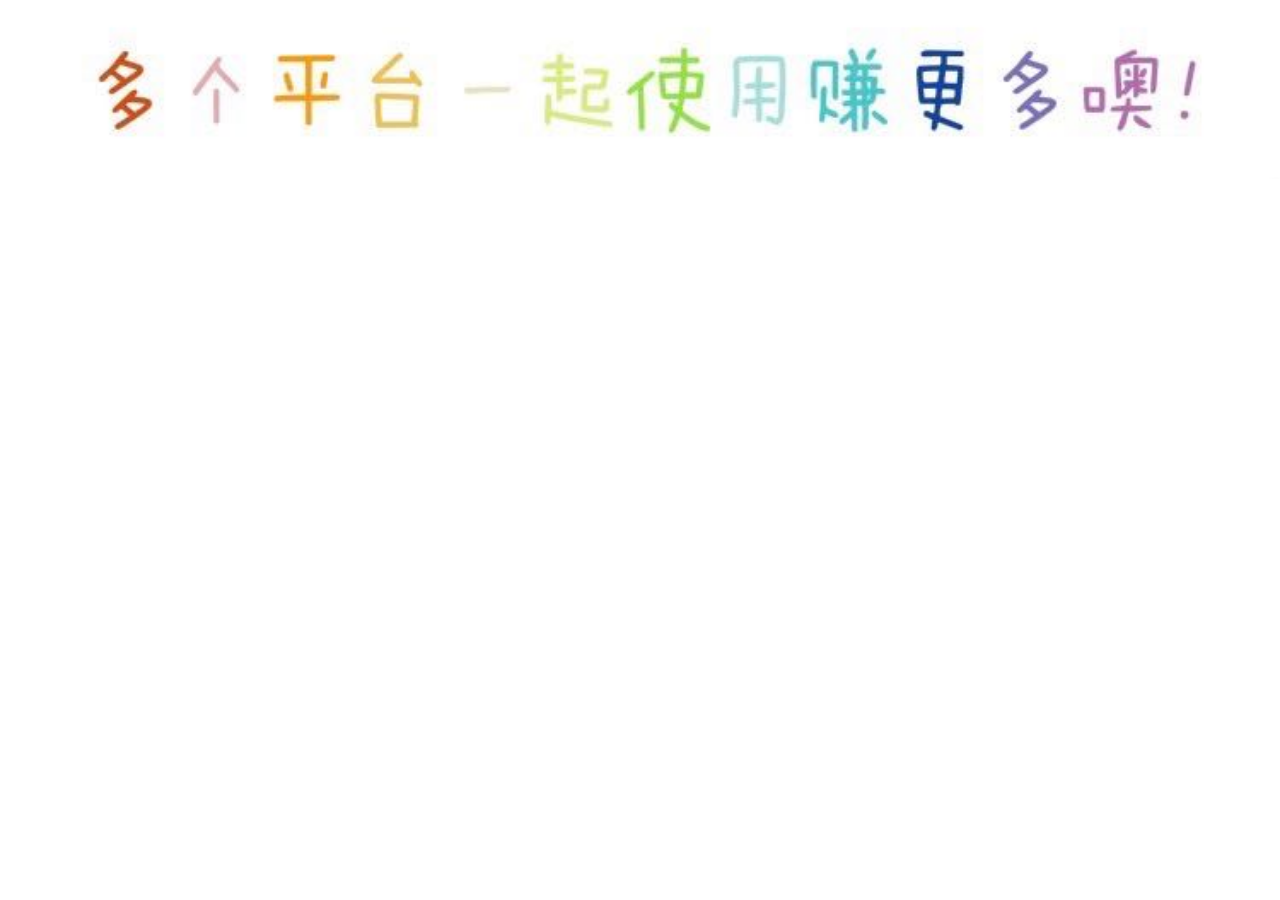
==== index.html @ c2d0e267 "'完成'" ====
<!DOCTYPE html>
<html lang="en">

<head>
  <meta charset="UTF-8">
  <meta name="viewport" content="width=device-width, initial-scale=1.0">
  <meta http-equiv="X-UA-Compatible" content="ie=edge">
  <title>安卓兼职</title>
  <script>
    var html = document.querySelector("html");
    html.style.fontSize = html.offsetWidth / 10 + "px";
    addEventListener("resize", function () {
      html.style.fontSize = html.offsetWidth / 10 + "px";
    }, false);
  </script>
  <link rel="stylesheet" href="./css/style.css">
</head>

<body>
  <img class="top" src="./top.jpg" alt="">
  <ul id="list">
  </ul>
</body>

</html>
<script src="./data.js"></script>
<script>
  console.log(data().AndroidData, data().IOSData)
  window.onload = function () {
    // 判断是安卓打开还是IOS
    var u = navigator.userAgent;
    var isAndroid = u.indexOf('Android') > -1 || u.indexOf('Adr') > -1; //android终端
    var isiOS = !!u.match(/\(i[^;]+;( U;)? CPU.+Mac OS X/); //ios终端
    var list = document.getElementById('list');
    var listData = [];
    if (isAndroid) {
      listData = data().AndroidData
      document.getElementsByTagName("title")[0].innerText = "安卓兼职"
    } else if (isiOS) {
      listData = data().IOSData
      document.getElementsByTagName("title")[0].innerText = "苹果兼职"
    }

    var _html = '';
    for (var i = 0; i < listData.length; i++) {
      _html += '<li>'
      _html += '<a href="' + listData[i].href + '">'
      _html += '<img src="' + listData[i].img + '" alt="图片">'
      // _html += '<img src="https://timgsa.baidu.com/timg?image&quality=80&size=b9999_10000&sec=1534355922867&di=c609740dca0ef601d4db0fa4c87760b3&imgtype=0&src=http%3A%2F%2Fwww.shiwanpingtai.com%2Fupload%2Fimg%2F2016%2F07%2F22%2F579215df86d9a.jpg" alt="图片">'
      _html += '<div class="center">'
      _html += '<div class="name">' + listData[i].name + '</div>'
      if (listData[i].describe) {
        _html += '<div class="describe">' + listData[i].describe + '</div>'
      }
      _html += '</div>'
      _html += '<div class="btn" data-href="' + listData[i].href + '">进入</div>'
      _html += '</a>'
      _html += '</li>'
    }
    list.innerHTML = _html
  }
</script>
---- css/style.css ----
* {
  margin: 0;
  padding: 0;
  box-sizing: border-box;
  list-style: none;
}
a,
a:hover,
a:visited,
a:active,
a:link {
  text-decoration: none;
  color: #fff;
  -webkit-tap-highlight-color: transparent;
  -webkit-tap-highlight-color: rgba(0, 0, 0, 0);
}
.top {
  width: 100%;
}
#list {
  background-color: #fff;
  padding-left: 0.37333333rem;
  padding-right: 0.37333333rem;
  padding-bottom: 0.8rem;
}
#list li a {
  display: flex;
  justify-content: space-between;
  padding-top: 0.26666667rem;
  padding-bottom: 0.26666667rem;
  border-bottom: 1px solid #eee;
}
#list li a img {
  width: 1.33333333rem;
  height: 1.33333333rem;
  margin-right: 6px;
}
#list li a .center {
  flex: 1;
}
#list li a .center .name {
  color: #222;
  font-weight: 700;
  font-size: 0.4rem;
}
#list li a .center .describe {
  font-size: 0.32rem;
  color: #999;
}
#list li a .btn {
  transform: translateY(20%);
  height: 0.88rem;
  line-height: 0.88rem;
  border-radius: 0.16rem;
  padding-left: 0.53333333rem;
  padding-right: 0.53333333rem;
  color: #fff;
  background-color: green;
  font-size: 0.37333333rem;
}
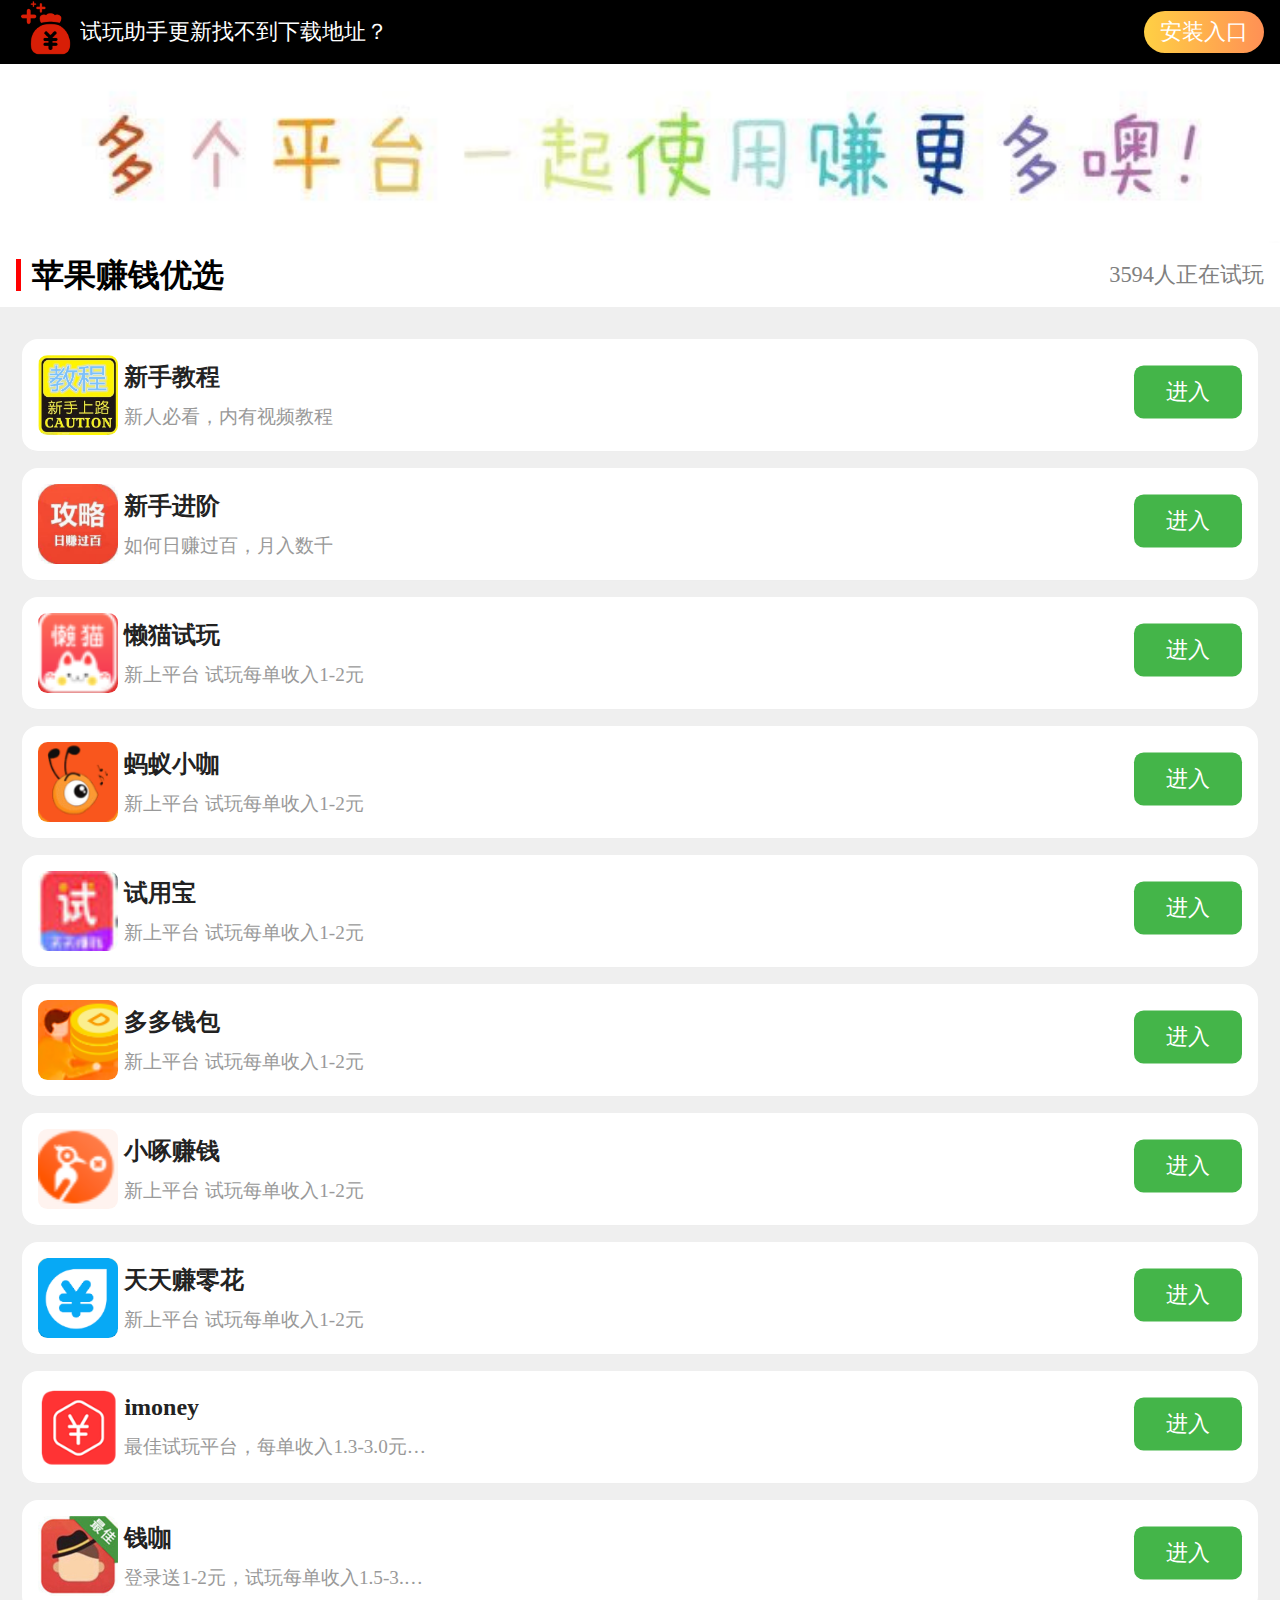
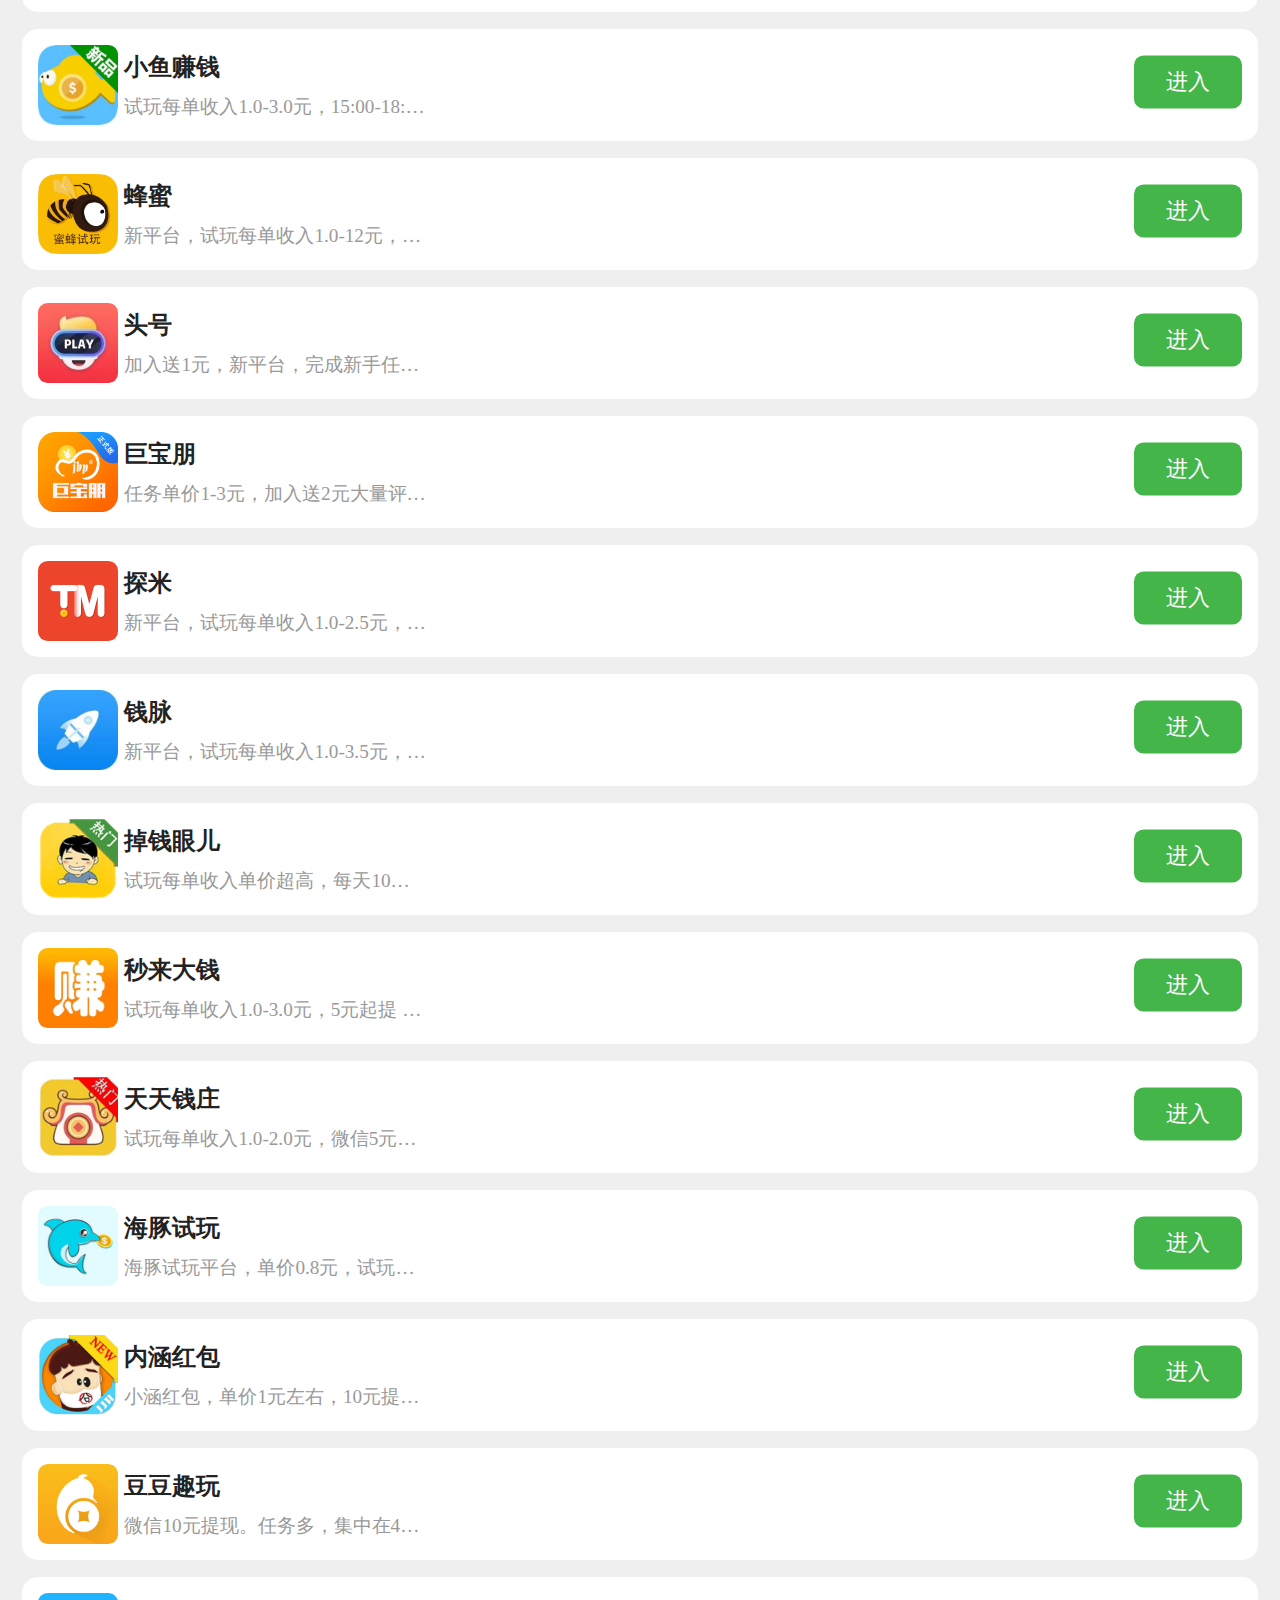
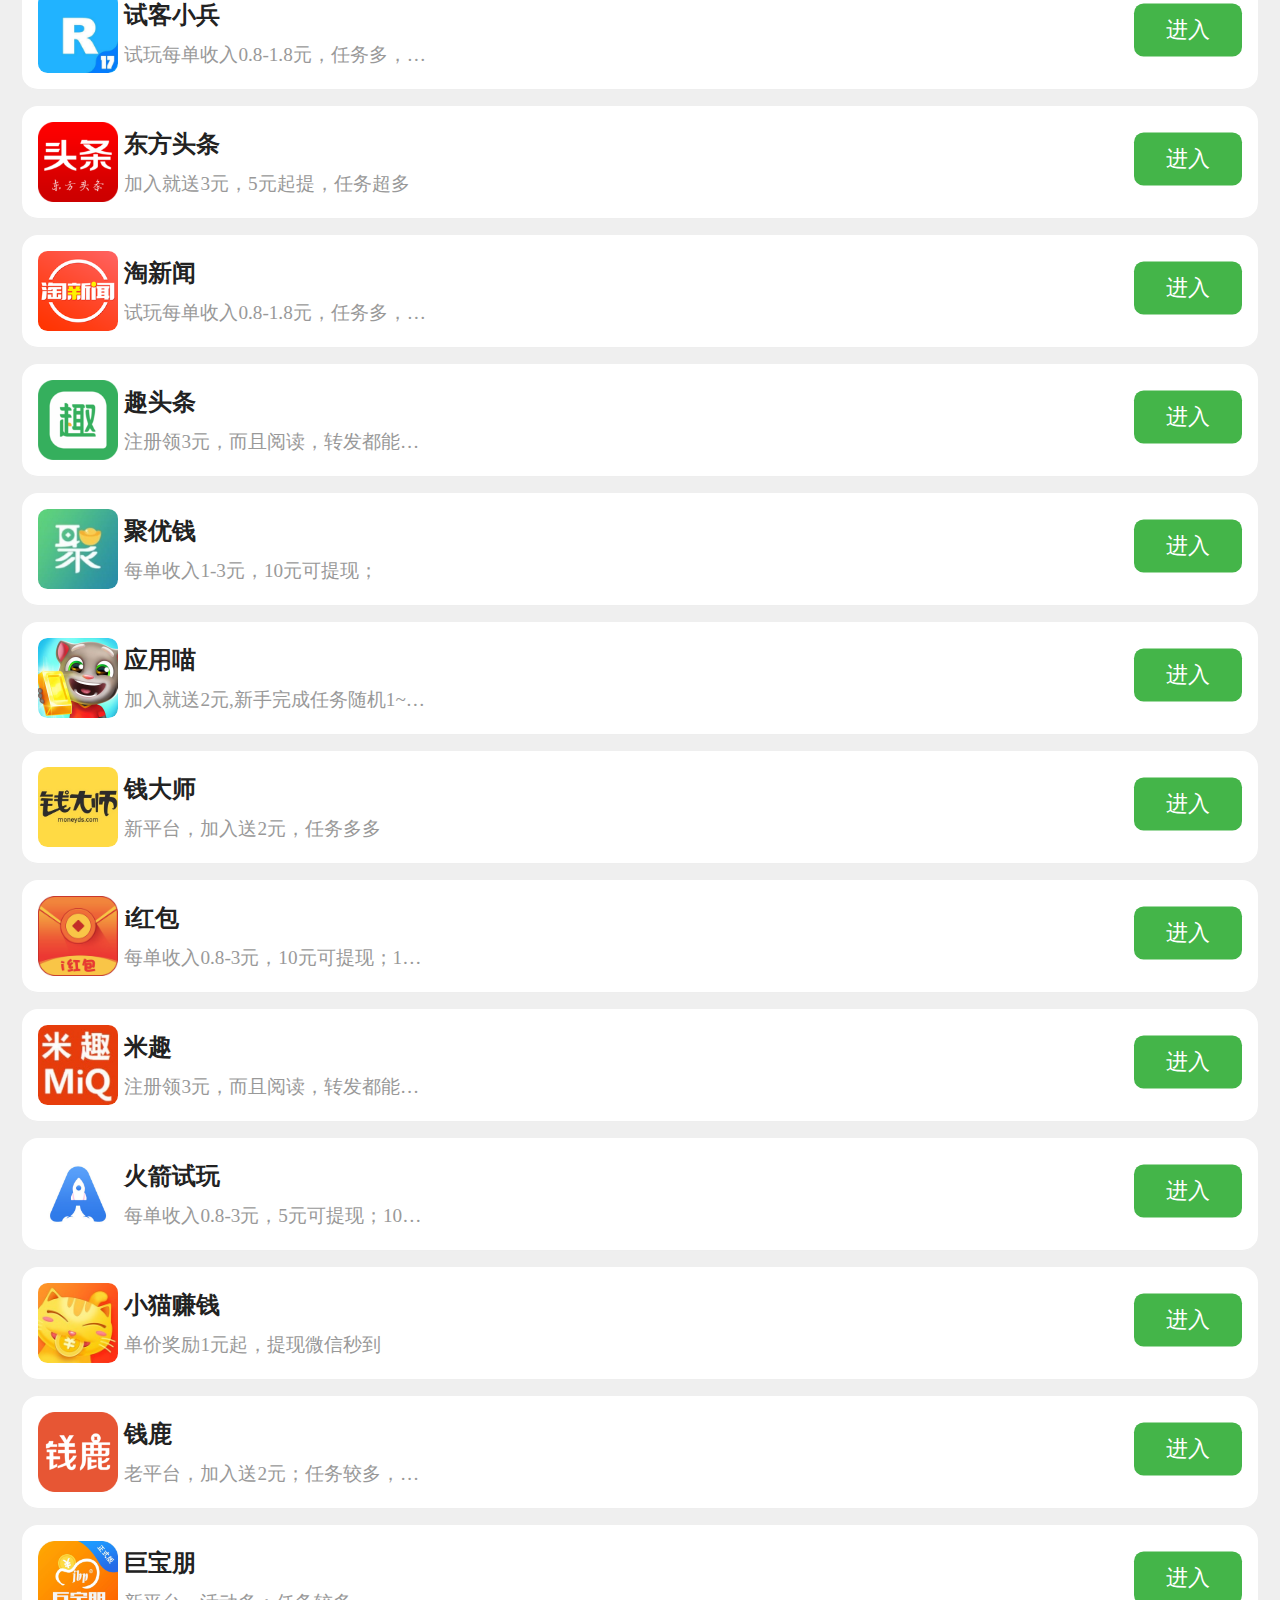
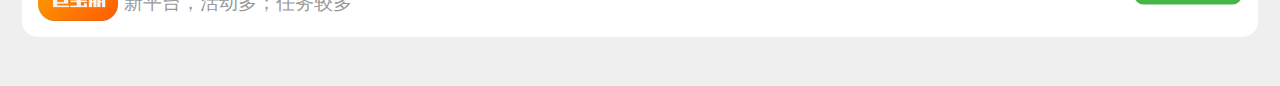
==== commit e8c37dcc: "提交" ====
--- a/index.html
+++ b/index.html
@@ -3,21 +3,51 @@
 
 <head>
   <meta charset="UTF-8">
-  <meta name="viewport" content="width=device-width, initial-scale=1.0">
-  <meta http-equiv="X-UA-Compatible" content="ie=edge">
+  <meta http-equiv="X-UA-Compatible" content="IE=edge">
+  <meta class="viewport" name="viewport"
+        content="width=device-width, initial-scale=1.0, maximum-scale=1.0, user-scalable=0">
+  <meta http-equiv="Cache-Control" content="no-cache, no-store, must-revalidate" />
+  <meta http-equiv="Pragma" content="no-cache" />
+  <meta http-equiv="Expires" content="0" />
+  <link rel="shortcut icon" href="./favicon.ico" type="image/x-icon">
   <title>安卓兼职</title>
   <script>
     var html = document.querySelector("html");
-    html.style.fontSize = html.offsetWidth / 10 + "px";
+    var fontSize = html.offsetWidth / 10 < 60 ? html.offsetWidth / 10 : 60
+    html.style.fontSize = fontSize + "px";
     addEventListener("resize", function () {
-      html.style.fontSize = html.offsetWidth / 10 + "px";
+      var fontSize = html.offsetWidth / 10 < 60 ? html.offsetWidth / 10 : 60
+      html.style.fontSize = fontSize + "px";
     }, false);
   </script>
   <link rel="stylesheet" href="./css/style.css">
 </head>
 
 <body>
+  <div class="guideBox" id="guideBox">
+    <img src="./images/shut.png" class="shut" id="shut">
+    <img src="./images/t.jpg" class="guideImg">
+  </div>
+  <div class="cus-top-notice cus-clearfix">
+    <img src="./images/logo.png" class="cus-tn-left">
+    <div class="cus-tn-notices marquee_1">
+      <ul id="ul" style="position: relative; width: auto; height: 9999px; top: 0px;transition: all 0.6s;">
+        <li style="float: none;"><a href="#" class="ellipsis">试玩助手更新找不到下载地址？</a></li>
+        <li style="float: none;"><a href="#" class="ellipsis">试玩助手无法信任打开怎么办？</a></li>
+        <li style="float: none;"><a href="#" class="ellipsis">卸载重新安装一下助手即可！</a></li>
+        <li style="float: none;"><a href="#" class="ellipsis">请务必「保存网址」</a></li>
+        <li style="float: none;"><a href="#" class="ellipsis">以免入口变更无法进入！</a></li>
+      </ul>
+    </div>
+    <div class="cus-btn cus-tn-btn" id="addBtn">
+      安装入口
+    </div>
+  </div>
   <img class="top" src="./top.jpg" alt="">
+  <div class="title">
+    <div class="txt" id="titleTxt"></div>
+    <div class="number" id="number"></div>
+  </div>
   <ul id="list">
   </ul>
 </body>
@@ -25,7 +55,6 @@
 </html>
 <script src="./data.js"></script>
 <script>
-  console.log(data().AndroidData, data().IOSData)
   window.onload = function () {
     // 判断是安卓打开还是IOS
     var u = navigator.userAgent;
@@ -36,9 +65,16 @@
     if (isAndroid) {
       listData = data().AndroidData
       document.getElementsByTagName("title")[0].innerText = "安卓兼职"
+      document.getElementById("titleTxt").innerText = "安卓赚钱优选"
+      document.getElementById("addBtn").style.display = 'none'
     } else if (isiOS) {
       listData = data().IOSData
       document.getElementsByTagName("title")[0].innerText = "苹果兼职"
+      document.getElementById("titleTxt").innerText = "苹果赚钱优选";
+    } else {
+      listData = data().IOSData
+      document.getElementsByTagName("title")[0].innerText = "苹果兼职"
+      document.getElementById("titleTxt").innerText = "苹果赚钱优选";
     }
 
     var _html = '';
@@ -46,17 +82,45 @@
       _html += '<li>'
       _html += '<a href="' + listData[i].href + '">'
       _html += '<img src="' + listData[i].img + '" alt="图片">'
-      // _html += '<img src="https://timgsa.baidu.com/timg?image&quality=80&size=b9999_10000&sec=1534355922867&di=c609740dca0ef601d4db0fa4c87760b3&imgtype=0&src=http%3A%2F%2Fwww.shiwanpingtai.com%2Fupload%2Fimg%2F2016%2F07%2F22%2F579215df86d9a.jpg" alt="图片">'
       _html += '<div class="center">'
       _html += '<div class="name">' + listData[i].name + '</div>'
       if (listData[i].describe) {
         _html += '<div class="describe">' + listData[i].describe + '</div>'
       }
+      // 打发的撒发
       _html += '</div>'
       _html += '<div class="btn" data-href="' + listData[i].href + '">进入</div>'
       _html += '</a>'
       _html += '</li>'
     }
     list.innerHTML = _html
+    var index = 0;
+    var height = document.getElementById("ul").children[0].clientHeight;
+    setInterval(function () {
+      index--
+      if (index == -5) {
+        index = 0;
+        document.getElementById("ul").style.transition = ""
+      } else if (index != -5) {
+        document.getElementById("ul").style.transition = "all 0.6s"
+      }
+      document.getElementById("ul").style.top = index * height + 'px'
+    }, 3000)
+    var guideBox = document.getElementById("guideBox");
+    document.getElementById("shut").onclick = function () {
+      guideBox.style.display = 'none';
+    }
+    document.getElementById("addBtn").onclick = function () {
+      guideBox.style.display = 'block';
+    }
+    var number = +localStorage.getItem("demoNumber") || 3591;
+    var numberDom = document.getElementById("number")
+    function sum(m, n) {
+      var num = Math.floor(Math.random() * (m - n) + n);
+      number += num;
+      numberDom.innerText = number + '人正在试玩'
+      localStorage.setItem("demoNumber", number)
+    }
+    sum(1, 10);
   }
 </script>--- a/css/style.css
+++ b/css/style.css
@@ -14,29 +14,118 @@
   -webkit-tap-highlight-color: transparent;
   -webkit-tap-highlight-color: rgba(0, 0, 0, 0);
 }
+.guideBox {
+  position: fixed;
+  top: 0;
+  left: 0;
+  width: 100%;
+  height: 100%;
+  background-color: #000;
+  z-index: 10;
+  display: none;
+}
+.guideBox .shut {
+  position: absolute;
+  top: 0.53333333rem;
+  right: 0.53333333rem;
+  width: 0.53333333rem;
+  height: 0.53333333rem;
+}
+.guideBox .guideImg {
+  width: 100%;
+}
+.cus-top-notice {
+  display: flex;
+  align-items: center;
+  padding-left: 0.26666667rem;
+  padding-right: 0.26666667rem;
+  background-color: #000000;
+}
+.cus-top-notice .cus-tn-left {
+  width: 1.06666667rem;
+  height: 1.06666667rem;
+}
+.cus-top-notice .cus-tn-notices {
+  flex: 1;
+  font-size: 0.37333333rem;
+  line-height: 1.06666667rem;
+  position: relative;
+  width: 5.62666667rem;
+  height: 1.06666667rem;
+  overflow: hidden;
+}
+.cus-top-notice .cus-btn {
+  height: 0.69333333rem;
+  border-radius: 0.69333333rem;
+  line-height: 0.69333333rem;
+  padding-left: 0.26666667rem;
+  padding-right: 0.26666667rem;
+  font-size: 0.37333333rem;
+  color: #fff;
+  background: linear-gradient(to right, #ffd044, #ff9055);
+}
+.title {
+  display: flex;
+  justify-content: space-between;
+  align-items: center;
+  height: 1.06666667rem;
+  line-height: 1.06666667rem;
+  padding-left: 0.26666667rem;
+  padding-right: 0.26666667rem;
+}
+.title .txt {
+  font-size: 0.53333333rem;
+  font-weight: 700;
+  position: relative;
+  padding-left: 0.26666667rem;
+}
+.title .txt::before {
+  content: "";
+  position: absolute;
+  left: 0;
+  top: 50%;
+  transform: translateY(-50%);
+  width: 0.08rem;
+  height: 0.53333333rem;
+  background-color: red;
+}
+.title .number {
+  font-size: 0.37333333rem;
+  color: gray;
+}
 .top {
   width: 100%;
+  display: block;
 }
 #list {
-  background-color: #fff;
+  background-color: #efefef;
   padding-left: 0.37333333rem;
   padding-right: 0.37333333rem;
   padding-bottom: 0.8rem;
+  padding-top: 0.26666667rem;
 }
 #list li a {
   display: flex;
   justify-content: space-between;
-  padding-top: 0.26666667rem;
-  padding-bottom: 0.26666667rem;
   border-bottom: 1px solid #eee;
+  background-color: #fff;
+  border-radius: 0.26666667rem;
+  margin-top: 0.26666667rem;
+  padding: 0.26666667rem;
 }
 #list li a img {
   width: 1.33333333rem;
   height: 1.33333333rem;
   margin-right: 6px;
+  font-size: 0.32rem;
+  border-radius: 0.16rem;
 }
 #list li a .center {
   flex: 1;
+  padding-right: 10px;
+  display: flex;
+  flex-direction: column;
+  justify-content: space-around;
 }
 #list li a .center .name {
   color: #222;
@@ -45,7 +134,12 @@
 }
 #list li a .center .describe {
   font-size: 0.32rem;
+  text-align: justify;
   color: #999;
+  overflow: hidden;
+  text-overflow: ellipsis;
+  white-space: nowrap;
+  width: 5.06666667rem;
 }
 #list li a .btn {
   transform: translateY(20%);
@@ -55,6 +149,6 @@
   padding-left: 0.53333333rem;
   padding-right: 0.53333333rem;
   color: #fff;
-  background-color: green;
+  background-color: #44b549;
   font-size: 0.37333333rem;
 }
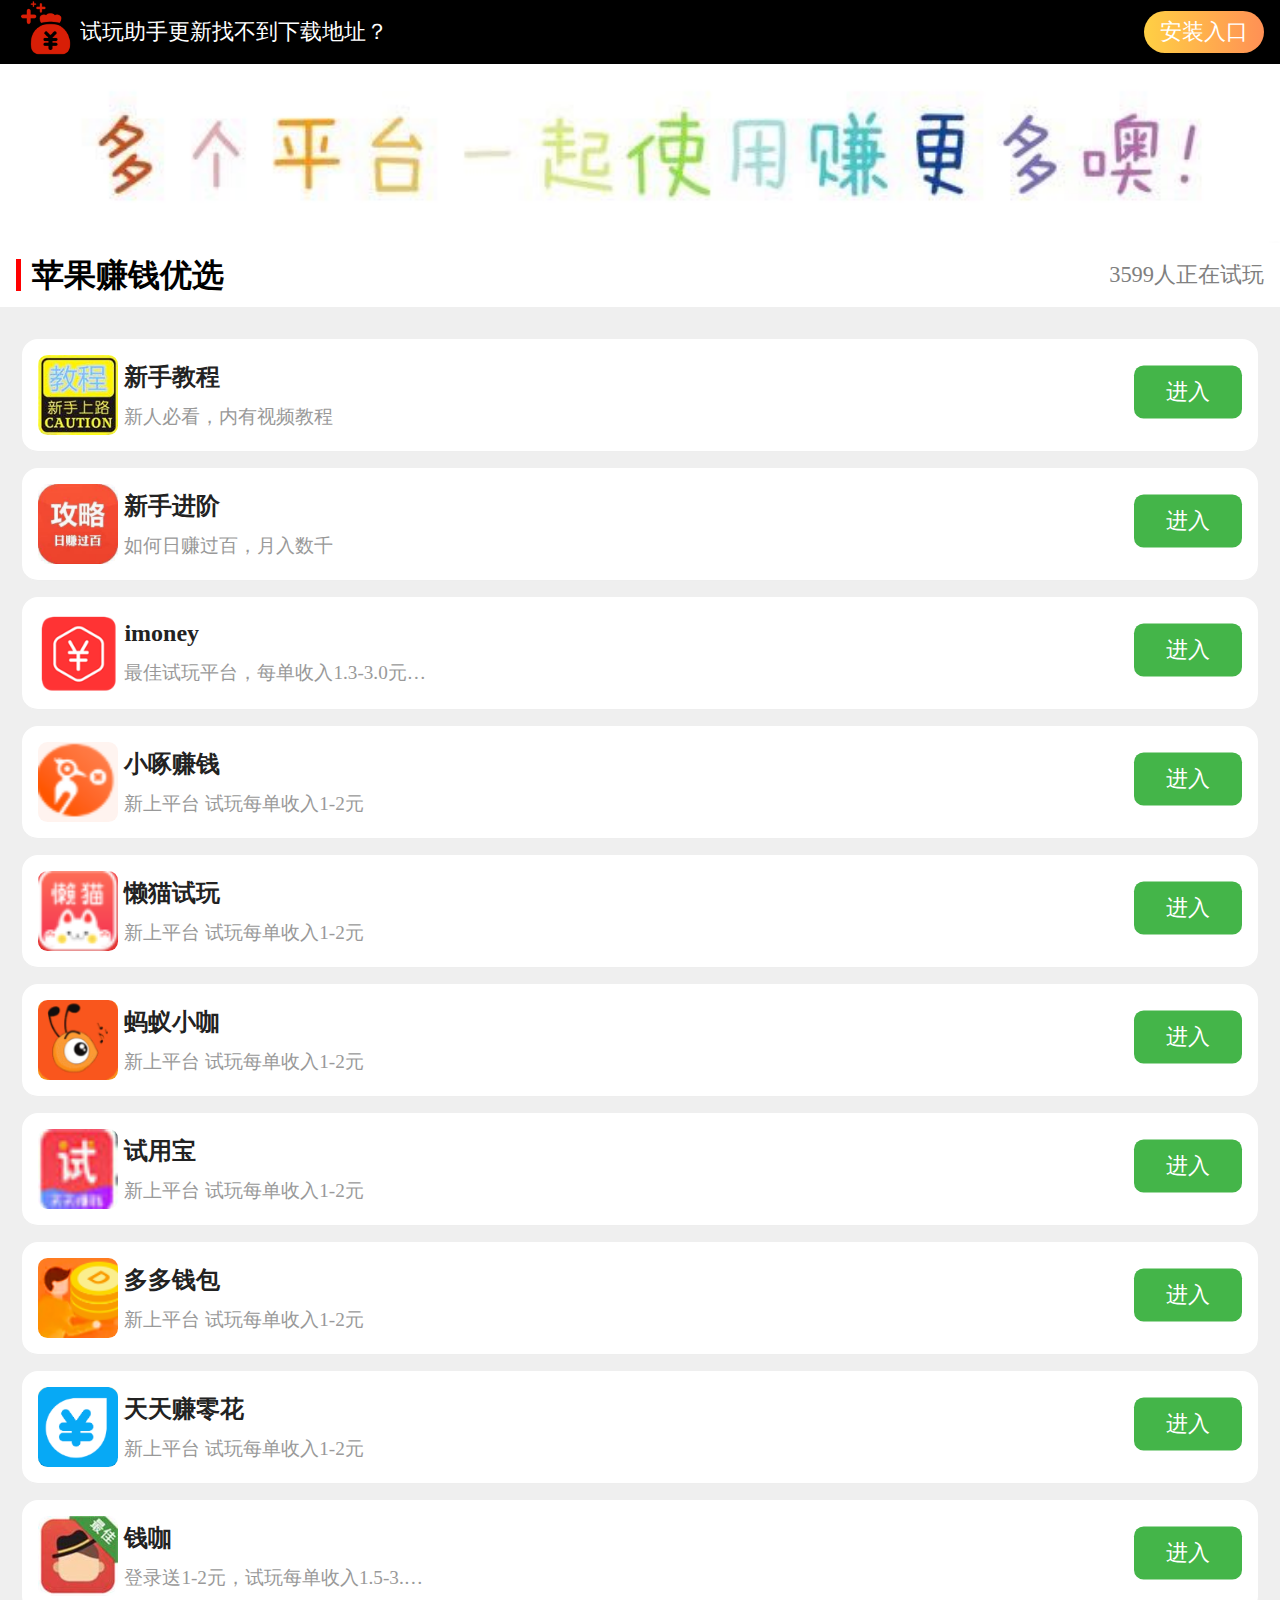
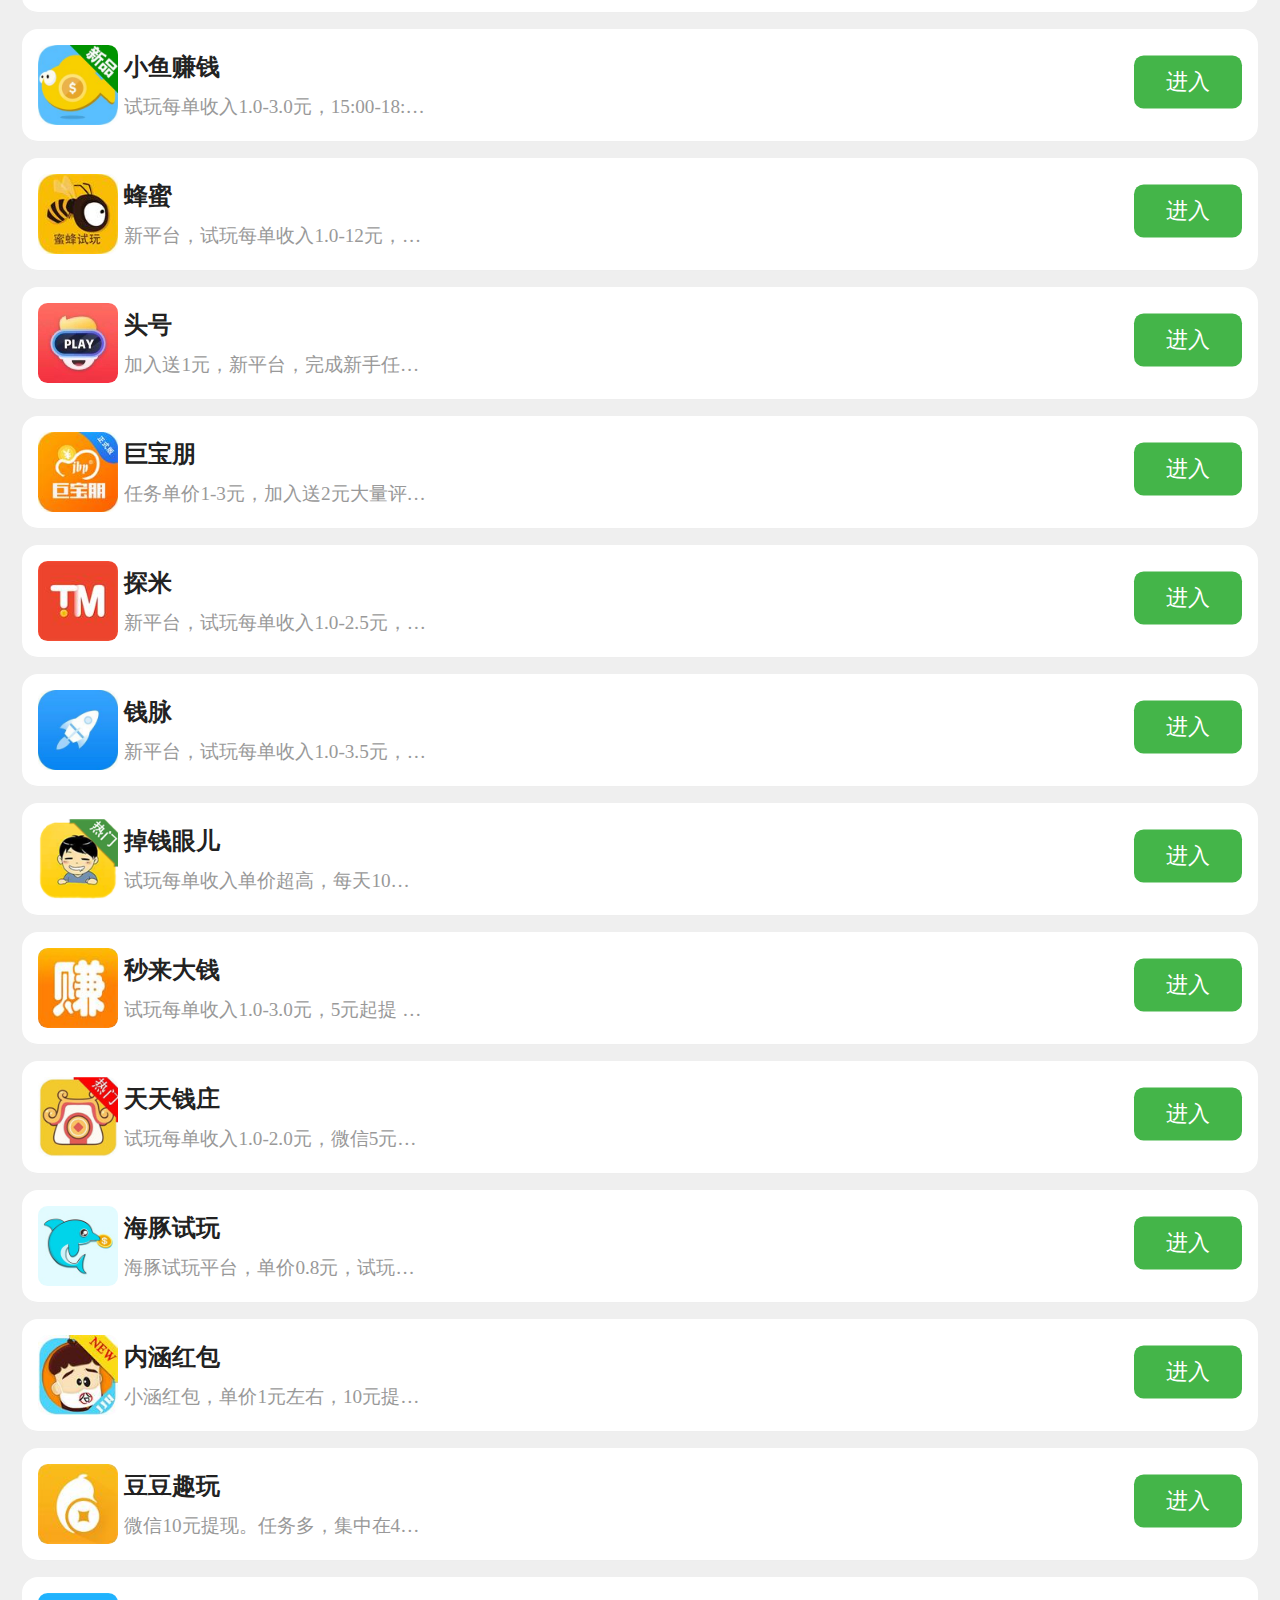
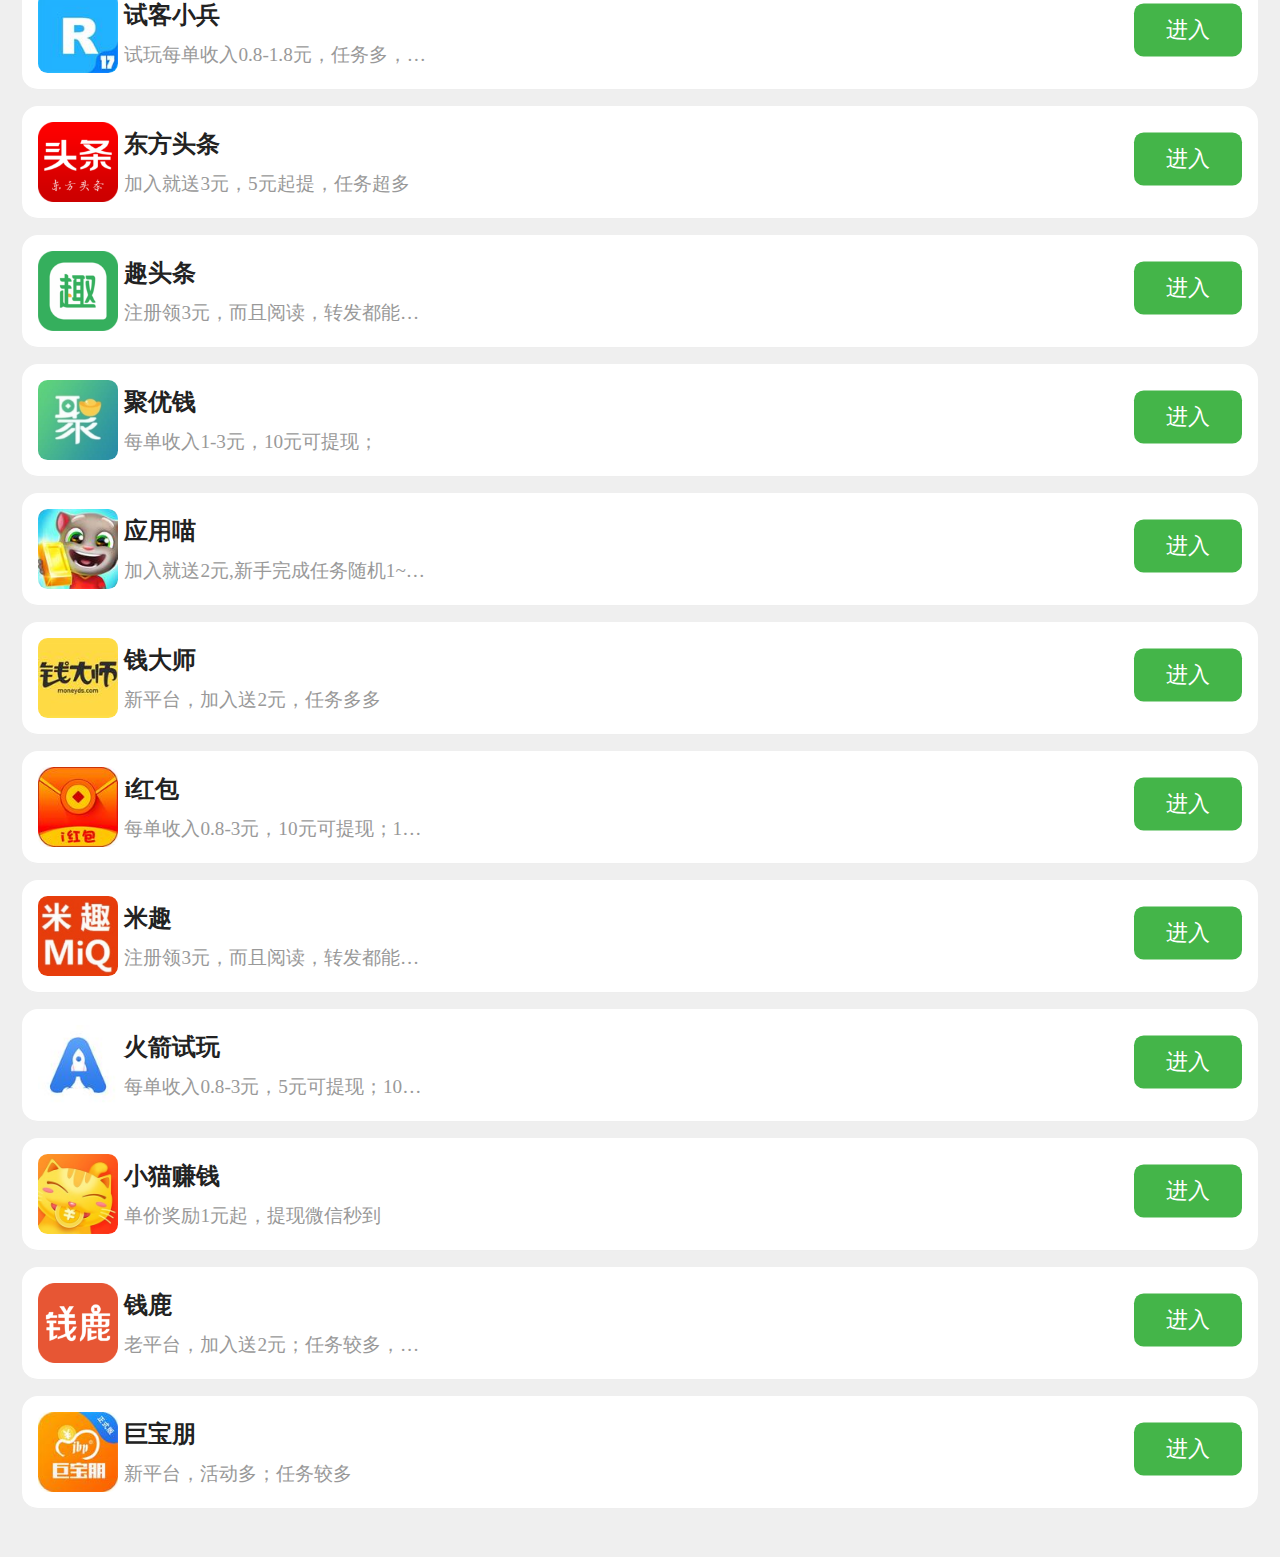
==== commit 499c0500: "'2020617提交第一次'" ====
--- a/index.html
+++ b/index.html
@@ -26,7 +26,7 @@
 <body>
   <div class="guideBox" id="guideBox">
     <img src="./images/shut.png" class="shut" id="shut">
-    <img src="./images/t.jpg" class="guideImg">
+    <img src="" class="guideImg" id="guideImg">
   </div>
   <div class="cus-top-notice cus-clearfix">
     <img src="./images/logo.png" class="cus-tn-left">
@@ -107,11 +107,15 @@
       document.getElementById("ul").style.top = index * height + 'px'
     }, 3000)
     var guideBox = document.getElementById("guideBox");
+    var guideImg = document.getElementById("guideImg");
     document.getElementById("shut").onclick = function () {
       guideBox.style.display = 'none';
+      // guideImg.style.display = 'none';
     }
     document.getElementById("addBtn").onclick = function () {
       guideBox.style.display = 'block';
+      guideImg.src="./images/t.jpg"
+      // guideImg.style.display = 'block';
     }
     var number = +localStorage.getItem("demoNumber") || 3591;
     var numberDom = document.getElementById("number")
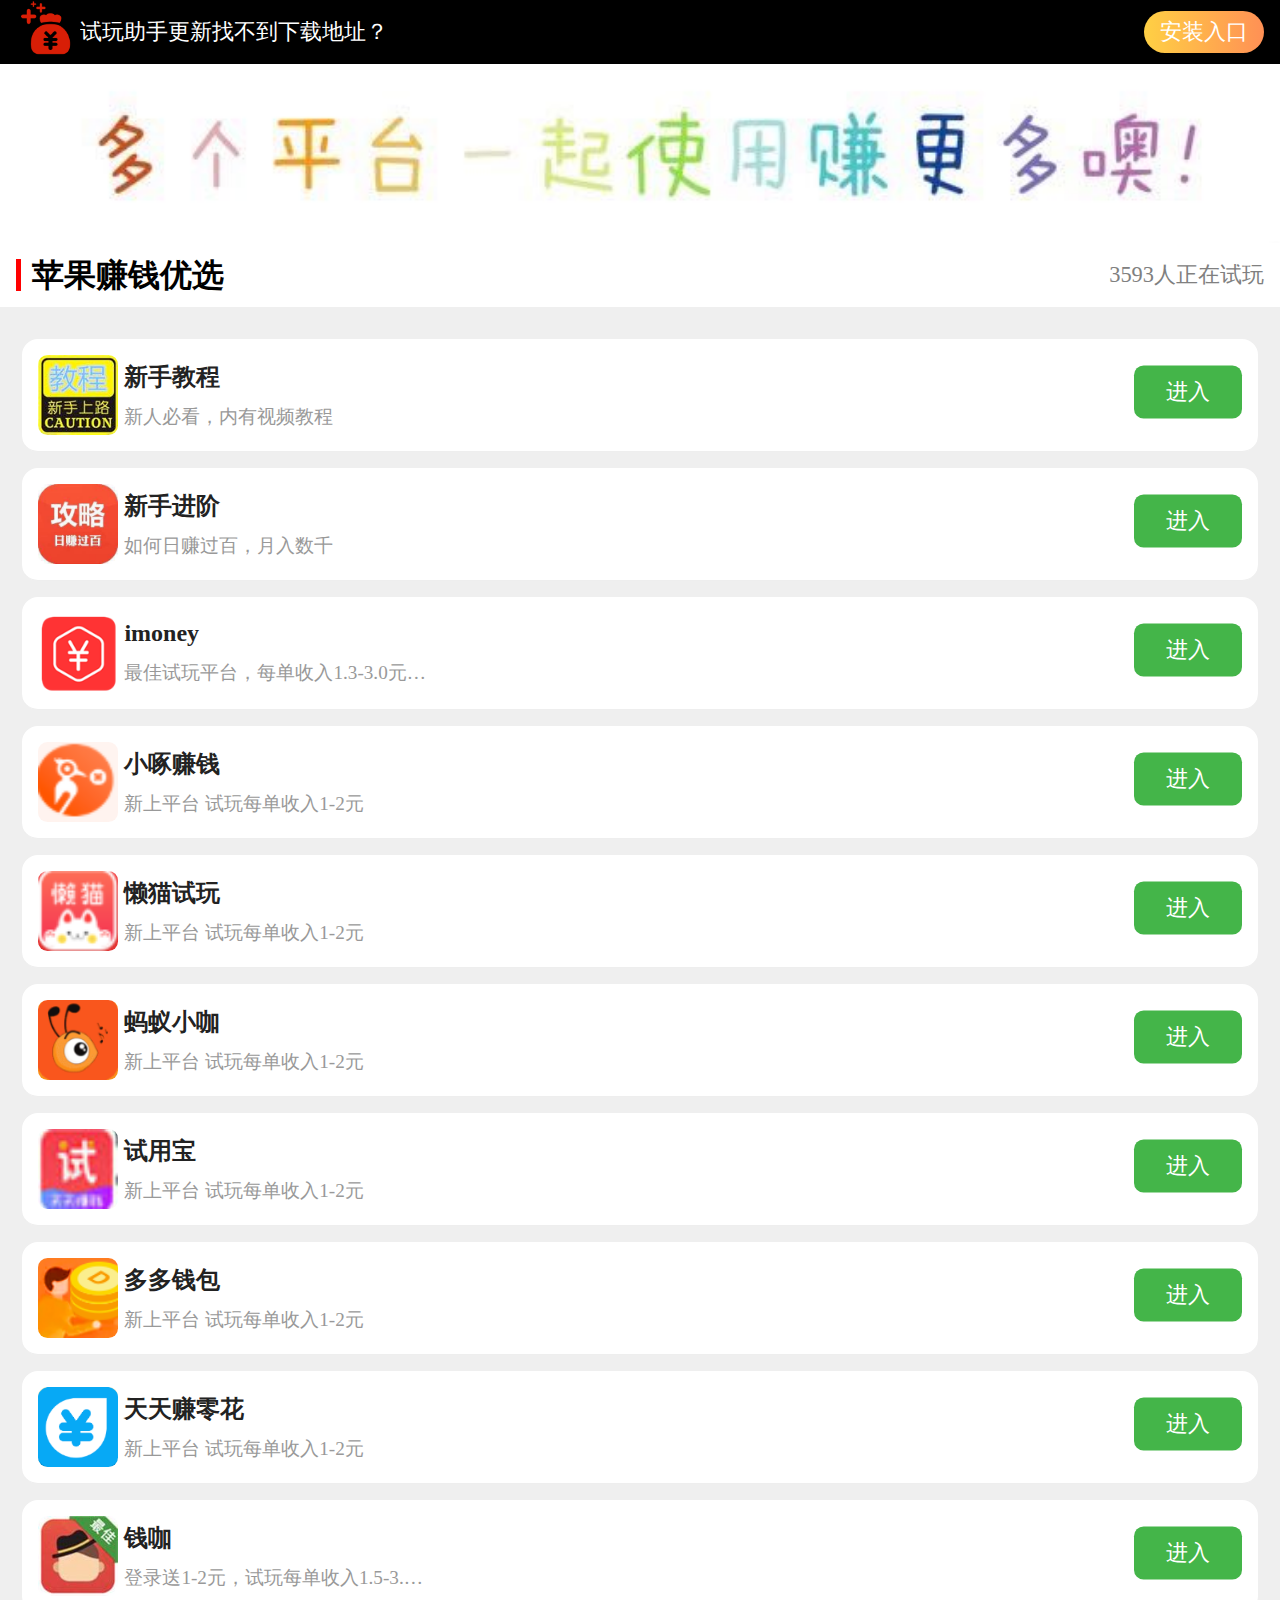
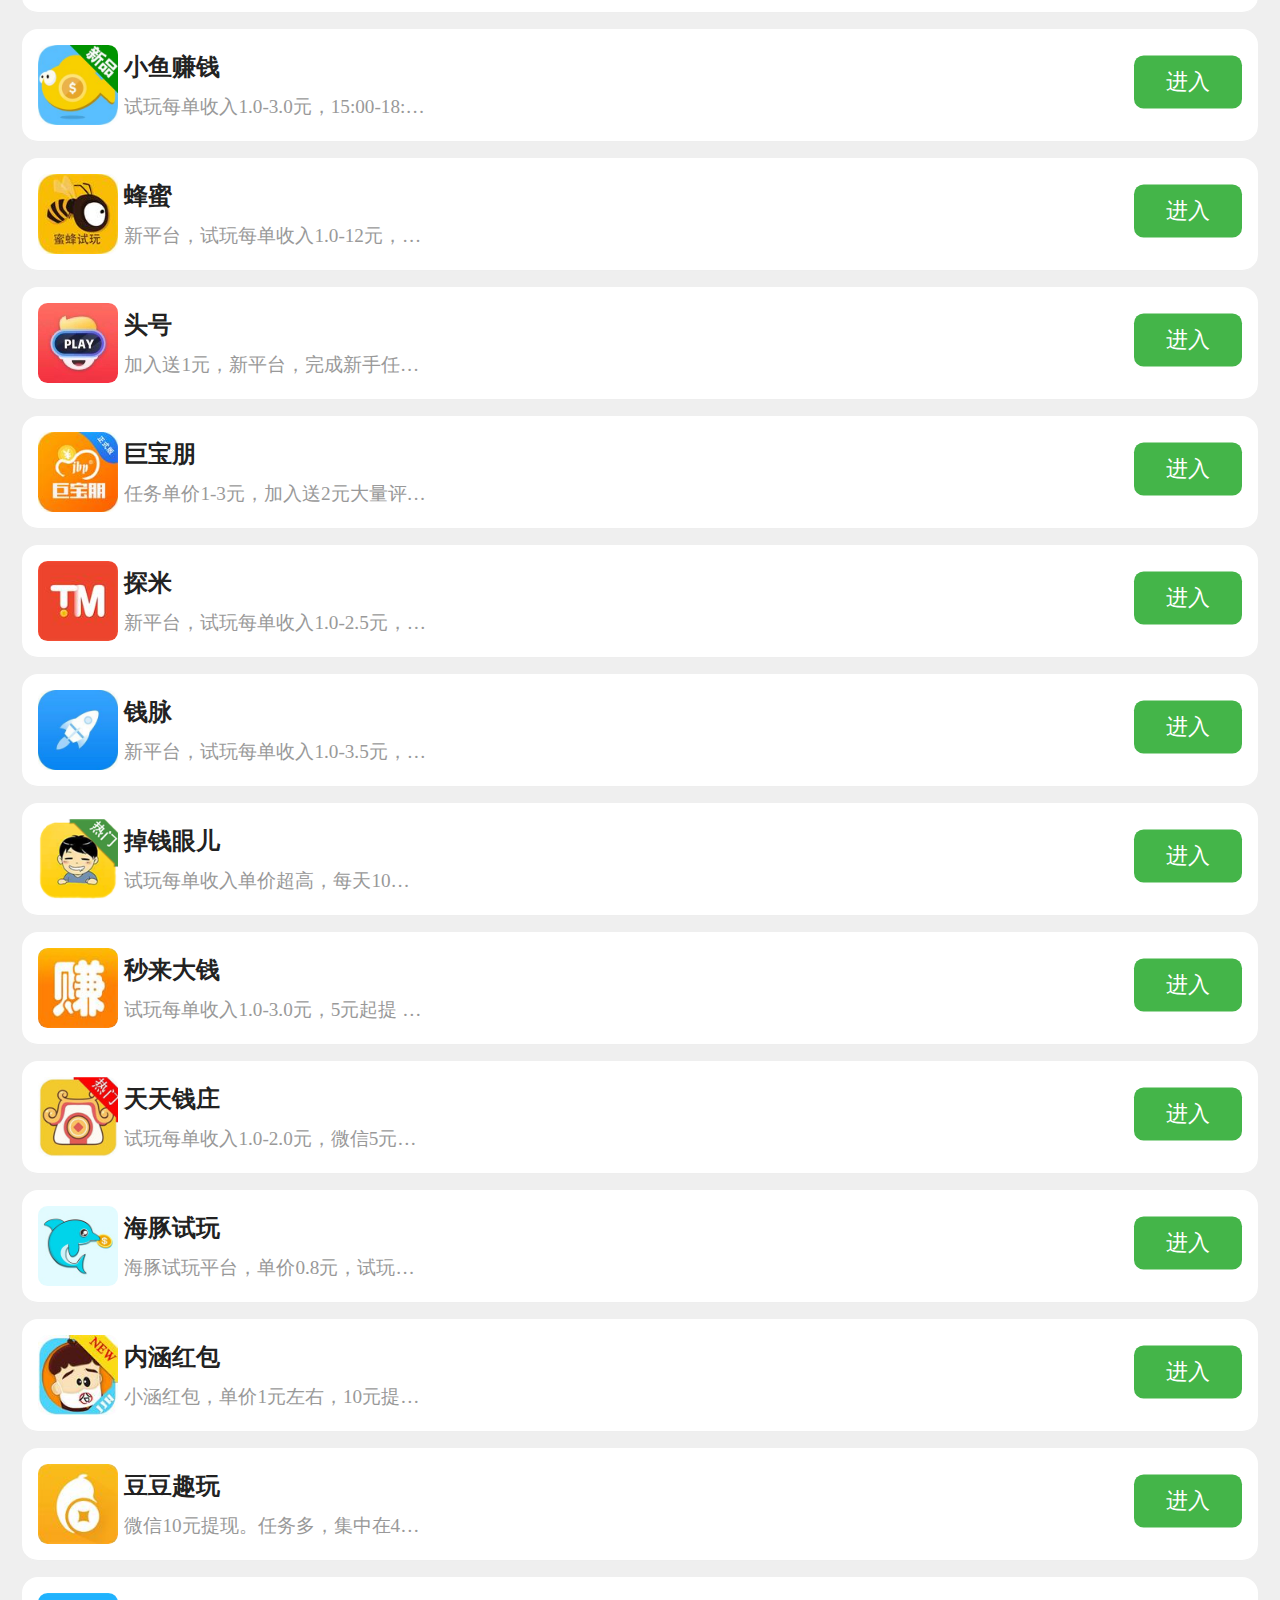
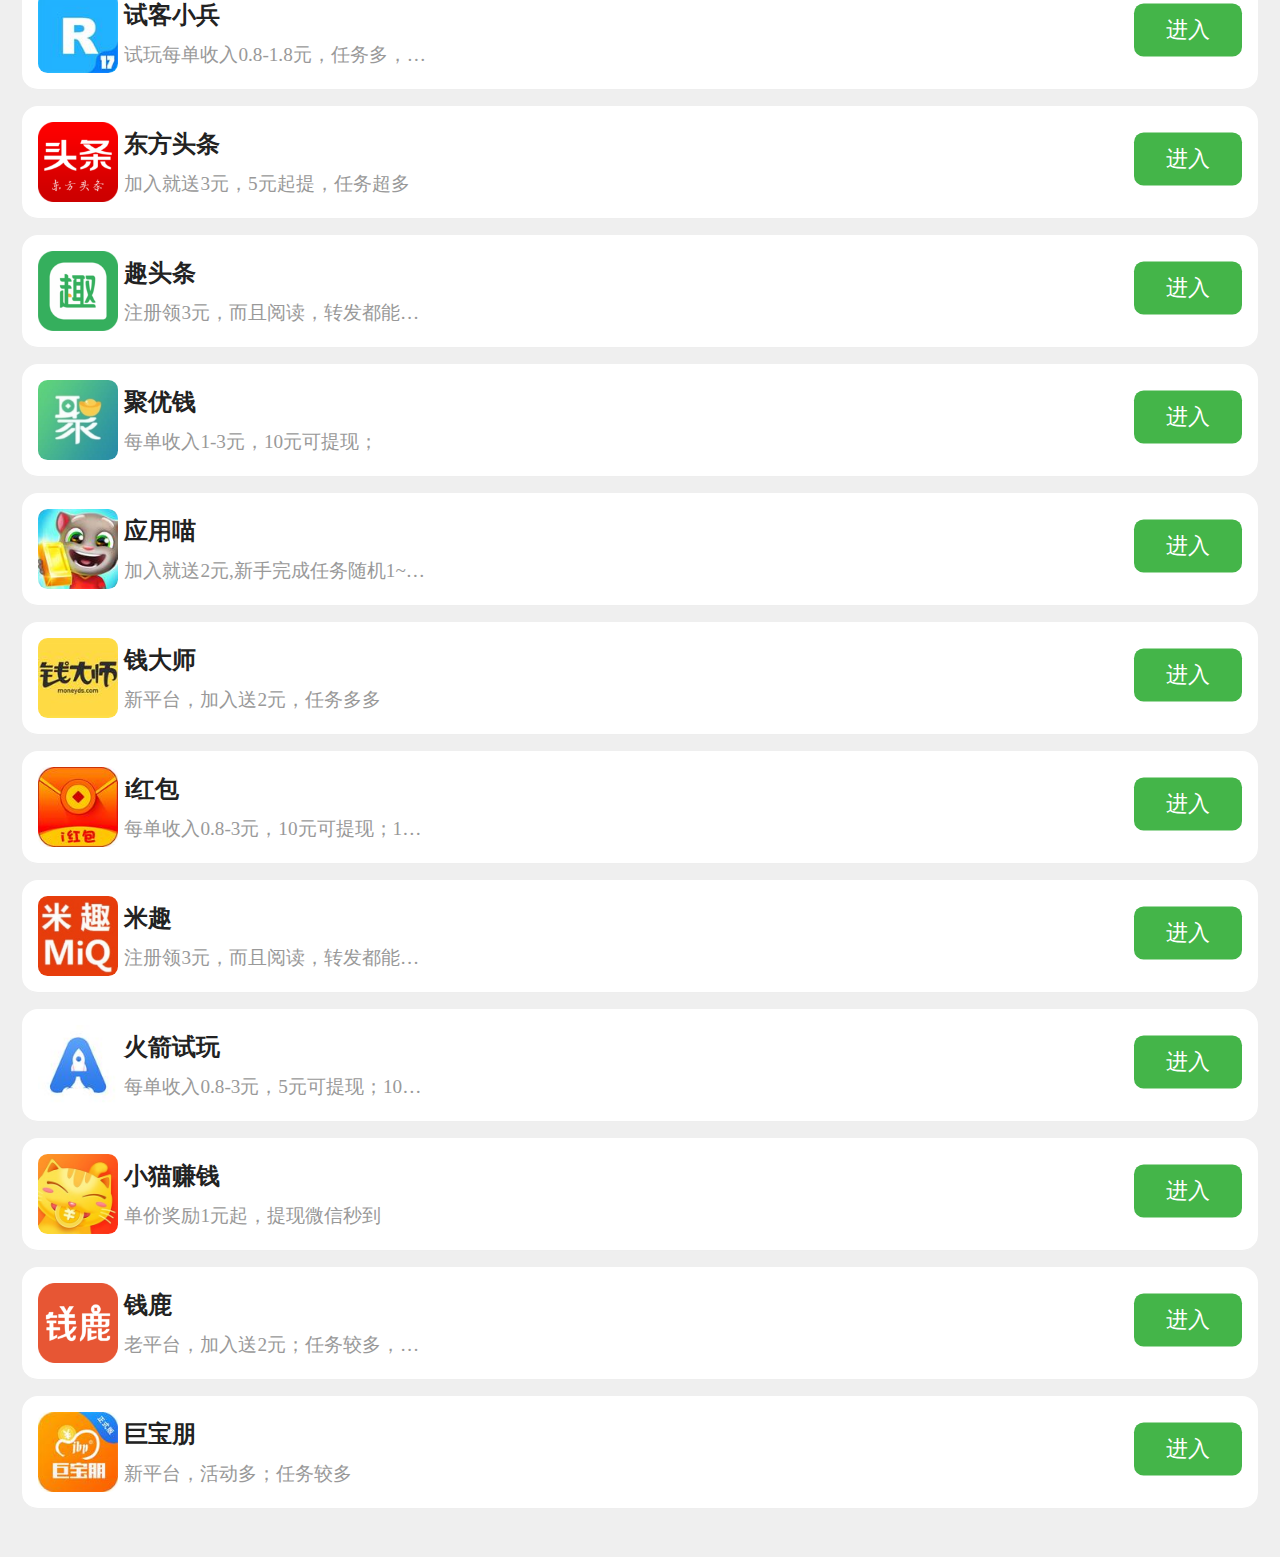
==== commit 393c40d4: "修改" ====
--- a/index.html
+++ b/index.html
@@ -110,12 +110,12 @@
     var guideImg = document.getElementById("guideImg");
     document.getElementById("shut").onclick = function () {
       guideBox.style.display = 'none';
-      // guideImg.style.display = 'none';
     }
     document.getElementById("addBtn").onclick = function () {
       guideBox.style.display = 'block';
-      guideImg.src="./images/t.jpg"
-      // guideImg.style.display = 'block';
+      if (!guideImg.src) {
+        guideImg.src = "./images/t.jpg"
+      }
     }
     var number = +localStorage.getItem("demoNumber") || 3591;
     var numberDom = document.getElementById("number")
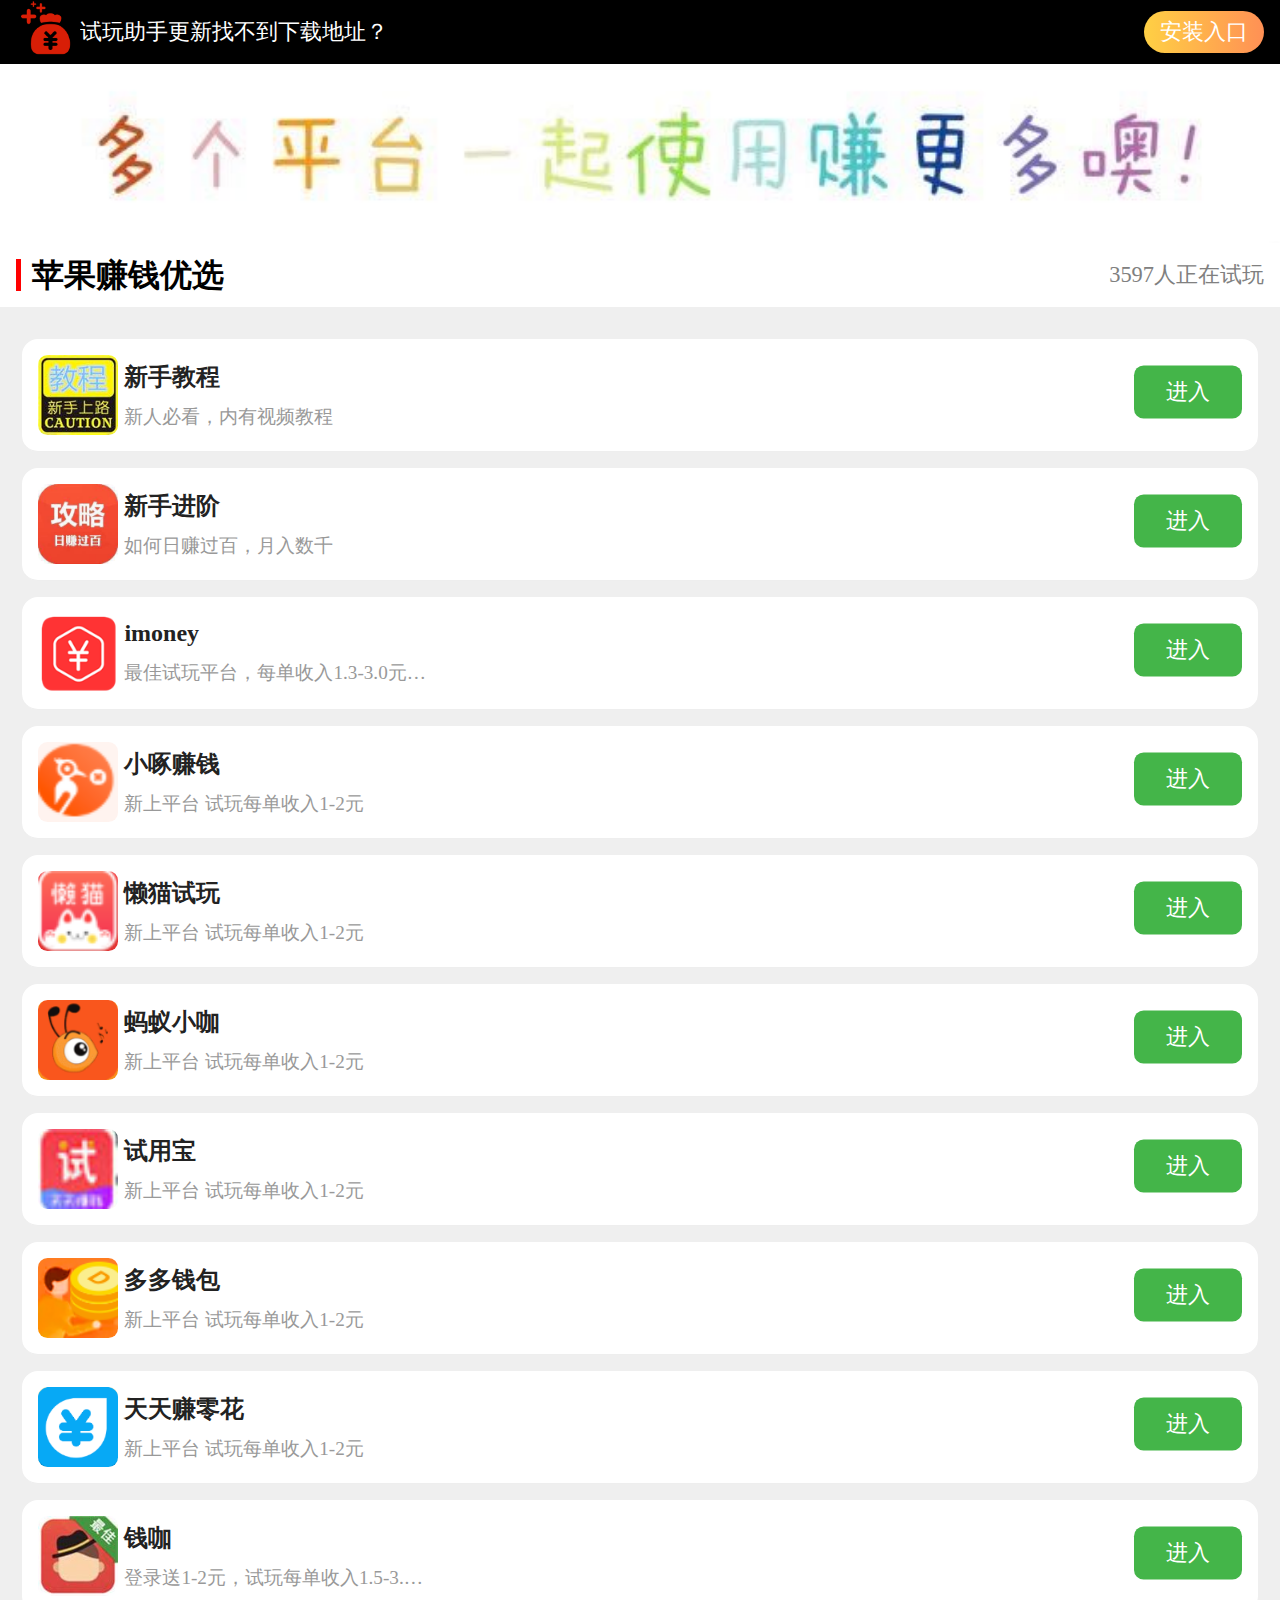
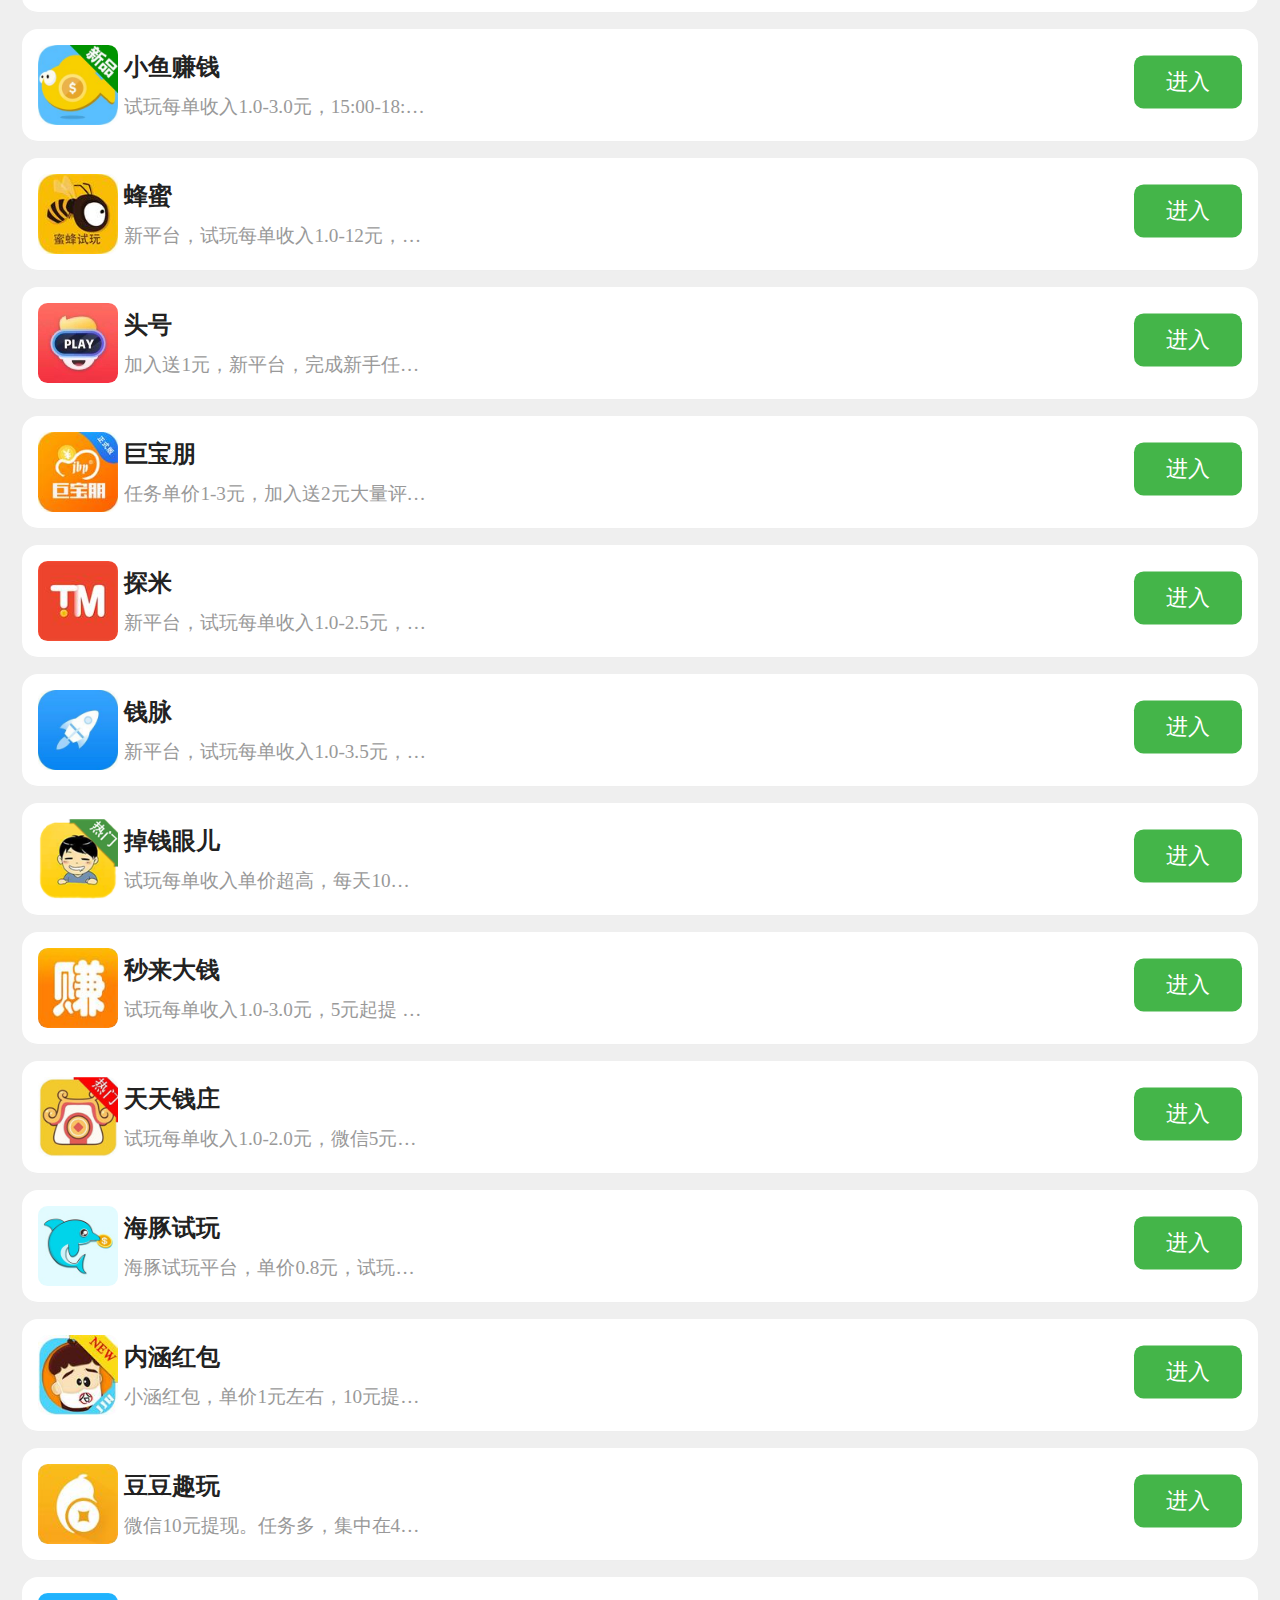
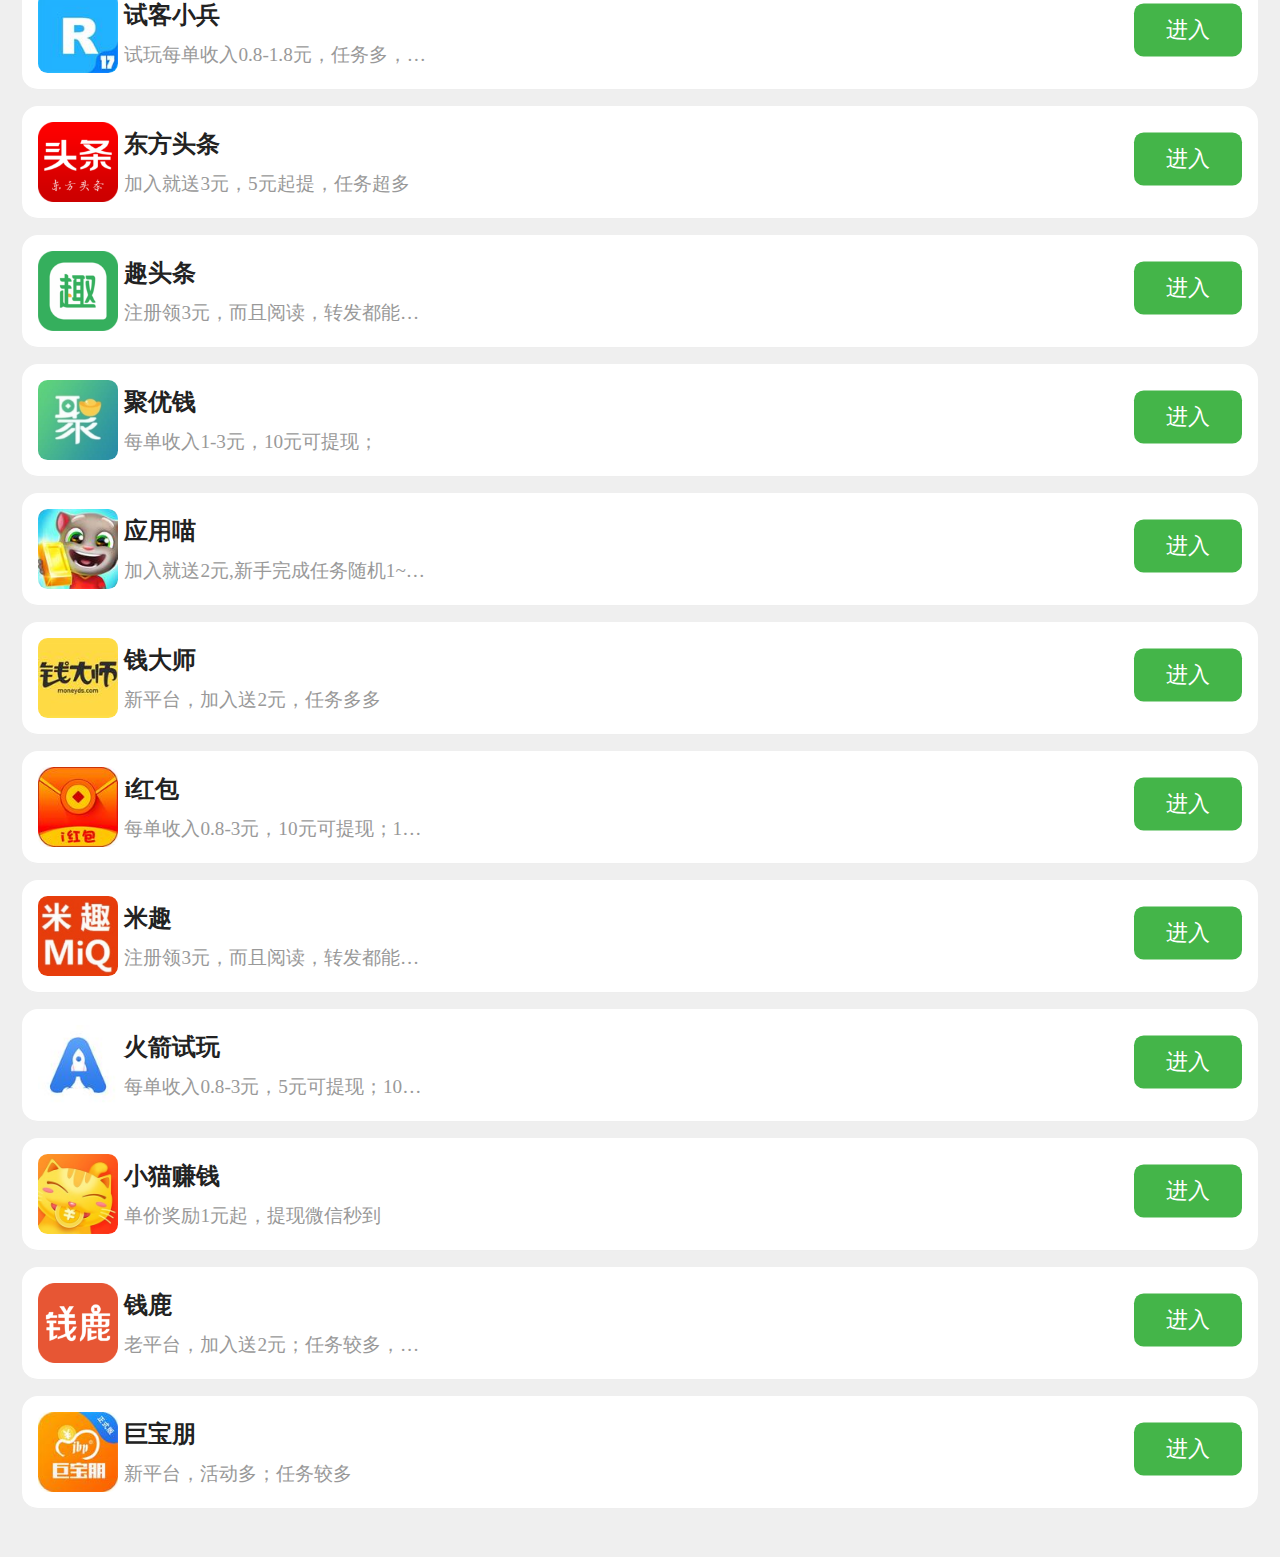
==== commit 1e8ae8d1: "修改" ====
--- a/index.html
+++ b/index.html
@@ -26,7 +26,7 @@
 <body>
   <div class="guideBox" id="guideBox">
     <img src="./images/shut.png" class="shut" id="shut">
-    <img src="" class="guideImg" id="guideImg">
+    <img class="guideImg" id="guideImg">
   </div>
   <div class="cus-top-notice cus-clearfix">
     <img src="./images/logo.png" class="cus-tn-left">
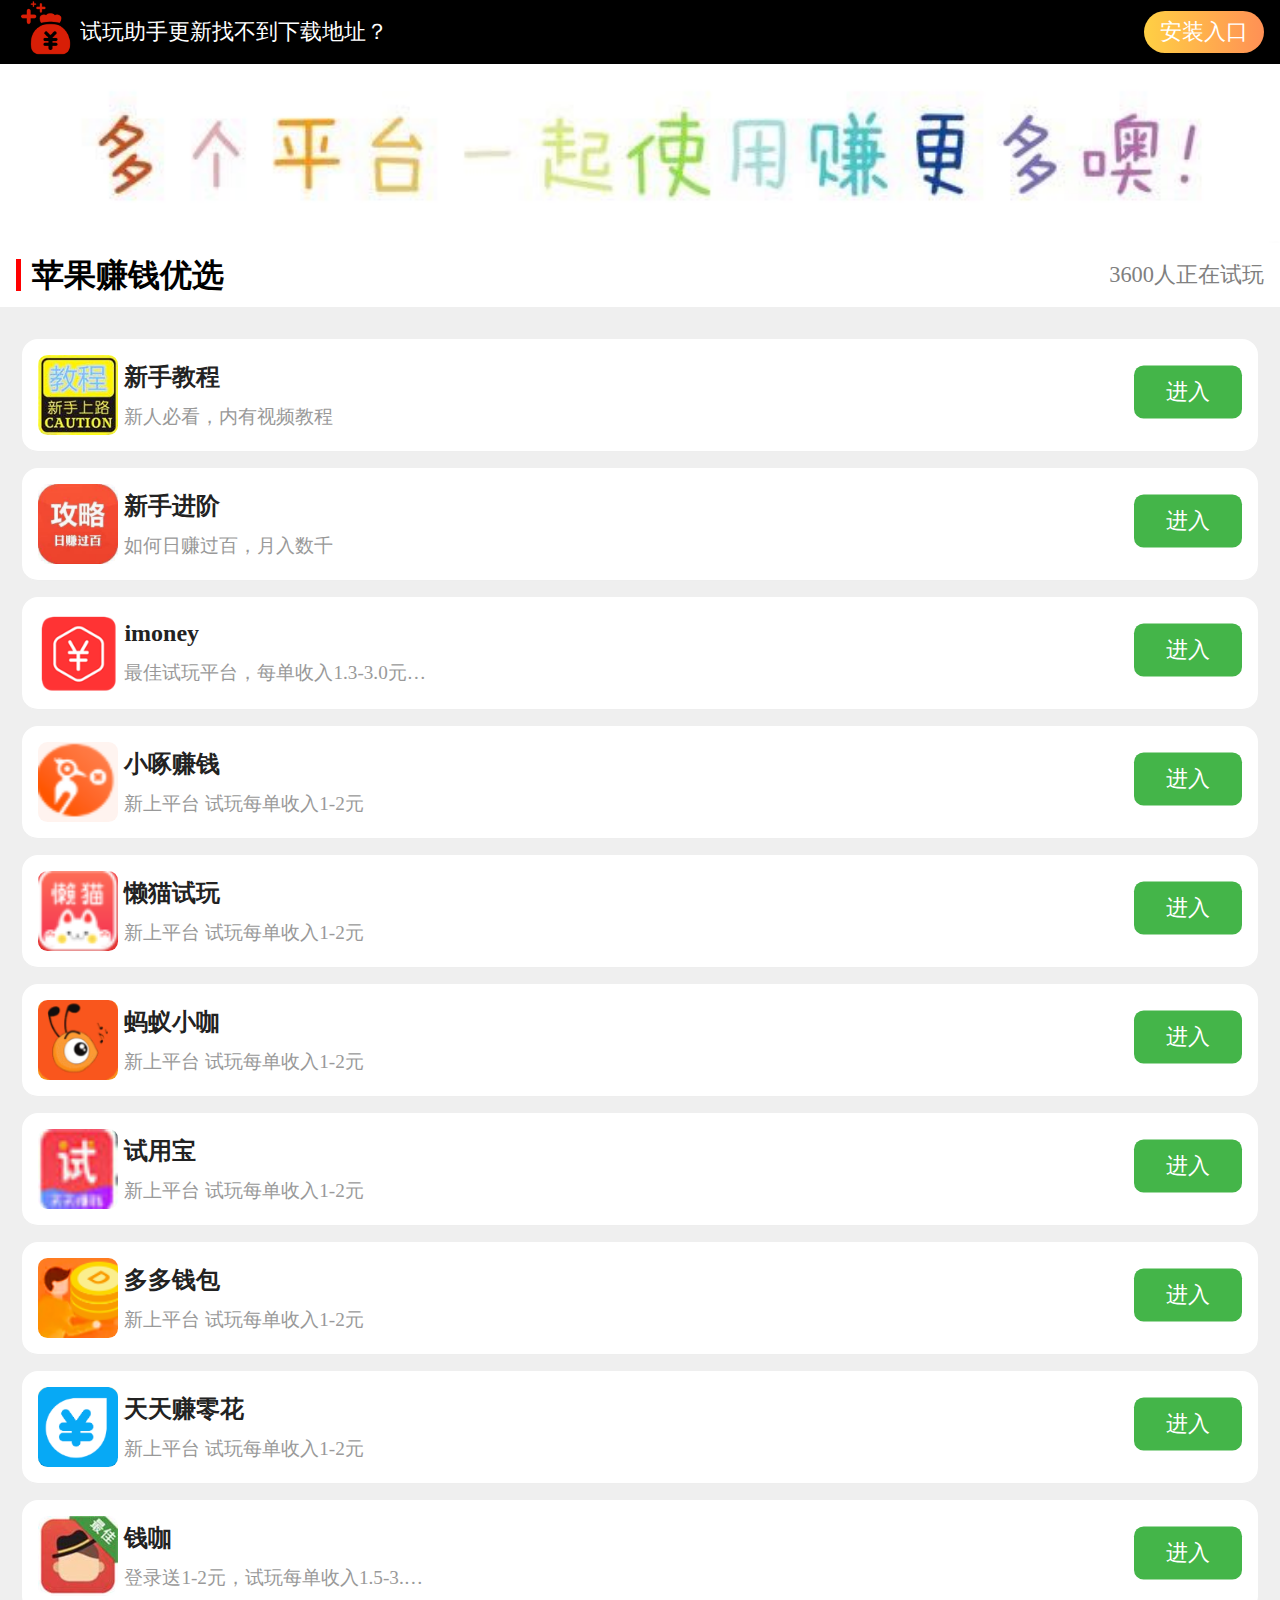
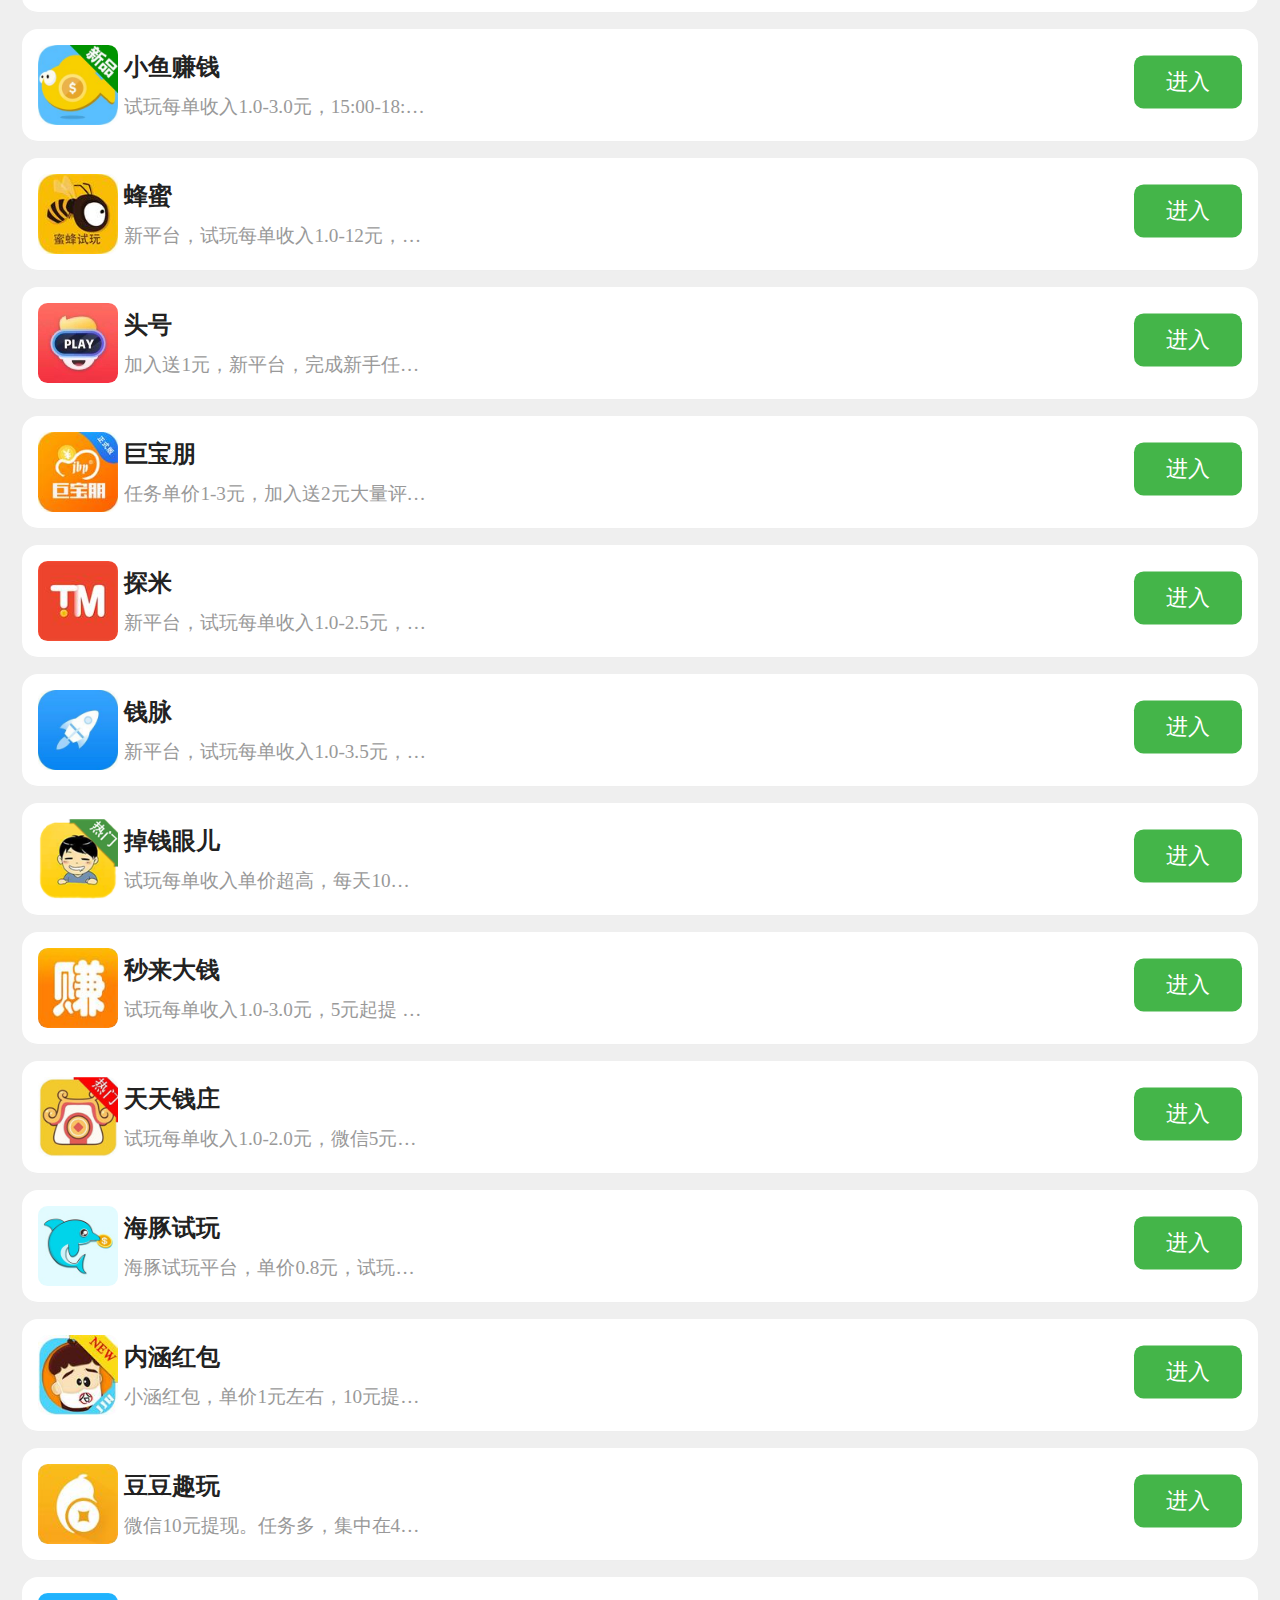
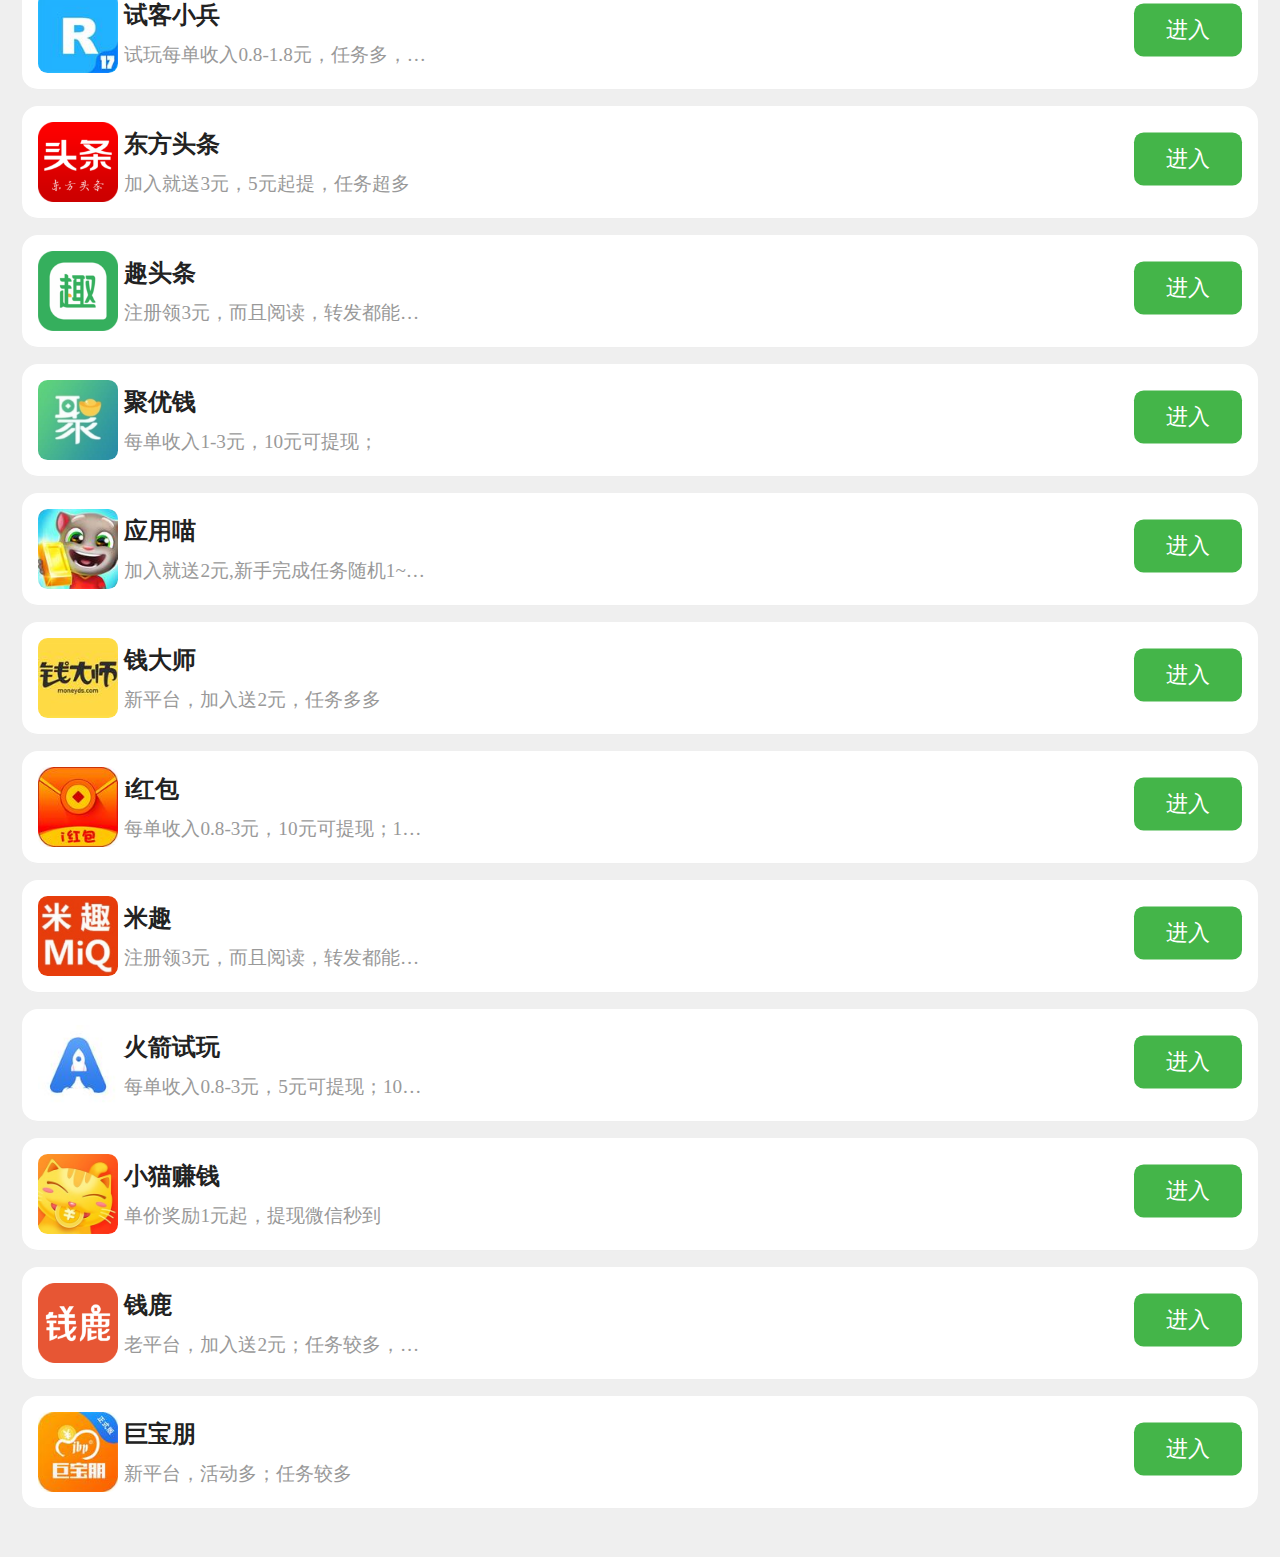
==== commit 9ebd2d27: "修改2" ====
--- a/index.html
+++ b/index.html
@@ -26,7 +26,7 @@
 <body>
   <div class="guideBox" id="guideBox">
     <img src="./images/shut.png" class="shut" id="shut">
-    <img class="guideImg" id="guideImg">
+    <img src="./images/t.jpg" class="guideImg" id="guideImg">
   </div>
   <div class="cus-top-notice cus-clearfix">
     <img src="./images/logo.png" class="cus-tn-left">
@@ -113,9 +113,6 @@
     }
     document.getElementById("addBtn").onclick = function () {
       guideBox.style.display = 'block';
-      if (!guideImg.src) {
-        guideImg.src = "./images/t.jpg"
-      }
     }
     var number = +localStorage.getItem("demoNumber") || 3591;
     var numberDom = document.getElementById("number")
